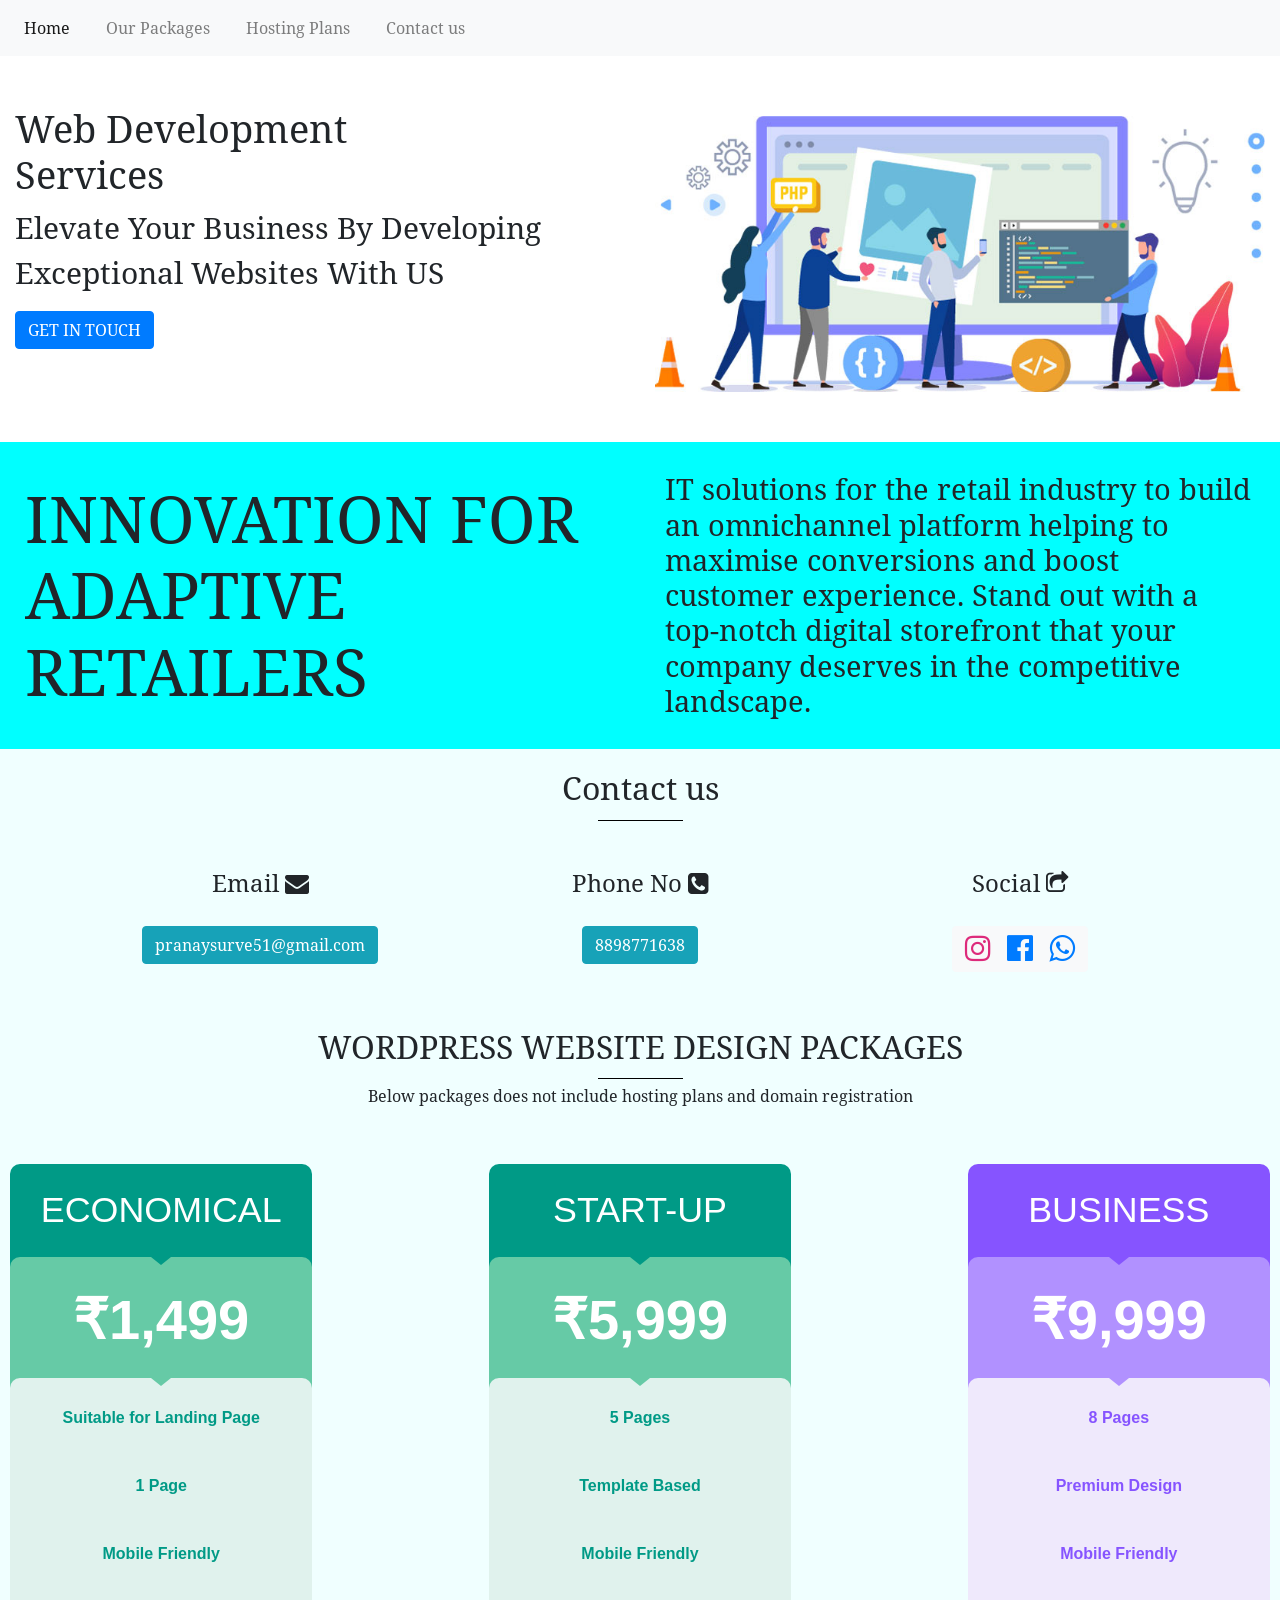
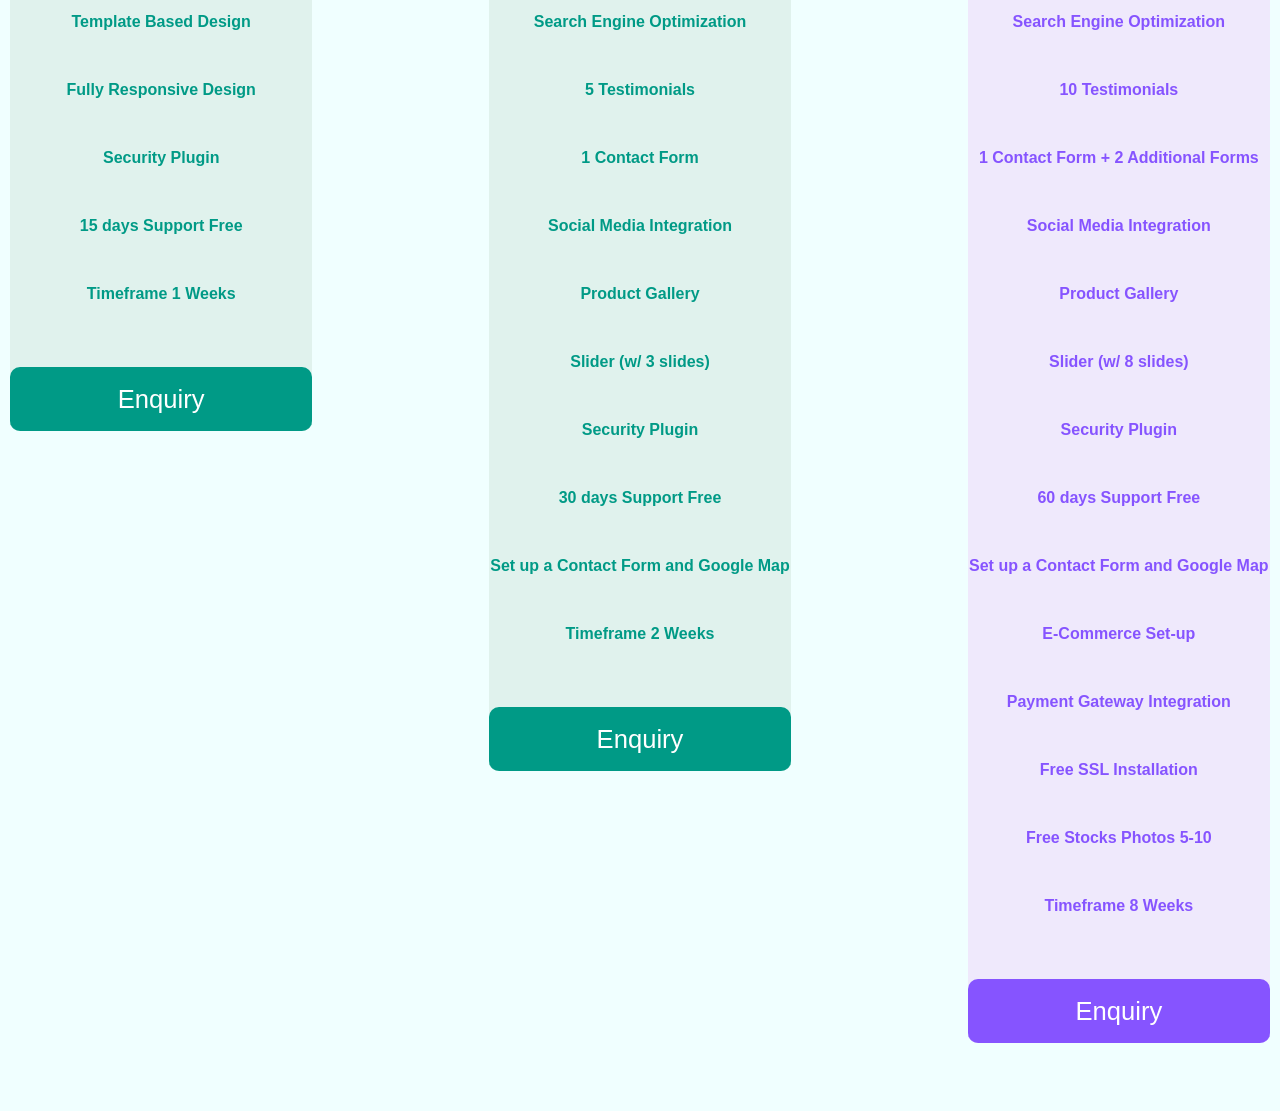
==== index.html @ ffe04b2e "price changes" ====
<html lang="en">

<head>
  <meta charset="UTF-8">
  <meta http-equiv="X-UA-Compatible" content="IE=edge">
  <meta name="viewport" content="width=device-width, initial-scale=1.0">
  <title>Web Development</title>
  <link rel="shortcut icon" href="assets/images/favicon/webfavicon.png" type="image/x-icon">
  <!-- <meta charset="utf-8">
  <meta name="viewport" content="width=device-width, initial-scale=1"> -->
  <!-- bootstrap 4 cdn links  -->
  <link rel="stylesheet" href="https://maxcdn.bootstrapcdn.com/bootstrap/4.0.0/css/bootstrap.min.css">
  <script src="https://code.jquery.com/jquery-3.6.0.min.js"></script>
  <script src="https://cdnjs.cloudflare.com/ajax/libs/popper.js/1.12.9/umd/popper.min.js"></script>
  <script src="https://maxcdn.bootstrapcdn.com/bootstrap/4.0.0/js/bootstrap.min.js"></script>

  <!-- fontassowome 4  -->
  <link rel="stylesheet" href="https://cdnjs.cloudflare.com/ajax/libs/font-awesome/4.7.0/css/font-awesome.min.css">

  <!-- included external css file -->
  <link rel="stylesheet" href="assets/style.css">
  <script src="assets/navmenu.js"></script>
</head>

<body>
  <nav class="navbar navbar-expand-sm   navbar-light bg-light">
    <button class="navbar-toggler" type="button" data-toggle="collapse" data-target="#navbarTogglerDemo03"
      aria-controls="navbarTogglerDemo03" aria-expanded="false" aria-label="Toggle navigation">
      <span class="navbar-toggler-icon"></span>
    </button>

    <div class="collapse navbar-collapse" id="navbarTogglerDemo03">
      <ul class="navbar-nav mr-auto mt-2 mt-lg-0">
        <li class="nav-item active">
          <a class="nav-link" href="#">Home <span class="sr-only">(current)</span></a>
        </li>
        <li class="nav-item dropdown dmenu ">
          <a class="nav-link dropdown-togglse" href="#package" id="navbardrop" datas-toggle="dropdownsss">
            Our Packages
          </a>
          <!-- <div class="dropdown-menu sm-menu">
            <a class="dropdown-item" href="#">service2</a>
            <a class="dropdown-item" href="#">service 2</a>
            <a class="dropdown-item" href="#">service 3</a>
          </div> -->
        </li>
        <!-- <li class="nav-item">
            <a class="nav-link" href="#">About us</a>
          </li> -->
        <li class="nav-item">
          <a class="nav-link" href="#cont">Hosting Plans</a>
        </li>
        <li class="nav-item">
          <a class="nav-link" href="#cont">Contact us</a>
        </li>
        <!-- <li class="nav-item dropdown dmenu">
            <a class="nav-link dropdown-toggle" href="#" id="navbardrop" data-toggle="dropdown">
              Dropdown link
            </a>
            <div class="dropdown-menu sm-menu">
              <a class="dropdown-item" href="#">Link 1</a>
              <a class="dropdown-item" href="#">Link 2</a>
              <a class="dropdown-item" href="#">Link 3</a>
              <a class="dropdown-item" href="#">Link 4</a>
              <a class="dropdown-item" href="#">Link 5</a>
              <a class="dropdown-item" href="#">Link 6</a>
            </div>
          </li> -->
      </ul>
      <!-- <div class="social-part">
        <i class="fa fa-facebook" aria-hidden="true"></i>
        <i class="fa fa-twitter" aria-hidden="true"></i>
        <i class="fa fa-instagram" aria-hidden="true"></i>
      </div> -->
    </div>
  </nav>
  <!-- navbar / menu ends -->
  <section class="home-banner">
    <div class="container-fluid ptb50">
      <div class="row">
        <div class="col-md-6">
          <div class="row">
            <div class="col-md-8">
              <h1 class="banner-title w3-animate-top">Web Development Services</h1>
            </div>
            <div class="col-md-12">
              <p class="banner-subtitle">Elevate Your Business By Developing Exceptional Websites With US</p>
              <a href="#cont" class="btn btn-primary">GET IN TOUCH</a>
            </div>
          </div>
        </div>
        <div class="col-md-6">
          <div class="pt10">
            <img src="assets/images/php_banner.jpg" class="img-fluid" alt="">
          </div>
        </div>
      </div>
    </div>
  </section>
  <section class="innovation ptb20">
    <div class="container-fluid">
      <div class="row">
        <div class="col-md-6" style="display: flex;align-items: center;">
          <div>
            <h2 class="innovation-text">INNOVATION FOR ADAPTIVE RETAILERS</h2>
          </div>
        </div>
        <div class="col-md-6" style="display: flex;align-items: center;">
          <div>
            <h5 class="innovation-para">IT solutions for the retail industry to build an omnichannel platform helping to
              maximise conversions and boost customer experience. Stand out with a top-notch digital storefront that
              your company deserves in the competitive landscape.</h5>
          </div>
        </div>
      </div>
    </div>
  </section>
  <section class="ptb50" id="contactusform" style="display: none;">
    <div class="container">
      <div class="row">
        <div class="col-md-12">
          <h2>Contact Us</h2>
          <div class="">
            <form method="post" role="form" id="contactus" action="">
              <div class="row">
                <div class="col-md-6">
                  <div class="form-group">
                    <label for="fnamelbl">First Name</label>
                    <input type="text" name="firstname" class="form-control" id="fnamelbl"
                      placeholder="Your First Name">
                  </div>
                </div>
                <div class="col-md-6">
                  <div class="form-group">
                    <label for="lnamelbl">Last Name</label>
                    <input type="text" name="lastname" class="form-control" id="lnamelbl" placeholder="Your Last Name">
                  </div>
                </div>
              </div>
              <div class="row">
                <div class="col-md-6">
                  <div class="form-group">
                    <label for="emaillbl">Email</label>
                    <input type="email" name="email" class="form-control" id="emaillbl" placeholder="Your Email">
                  </div>
                </div>
                <div class="col-md-6">
                  <div class="form-group">
                    <label for="contactlbl">Contact Number</label>
                    <input type="number" name="contno" class="form-control" id="contactlbl"
                      placeholder="Conatct Number">
                  </div>
                </div>
              </div>
              <div class="row">
                <div class="col-md-12">
                  <div class="text-center">
                    <input type="submit" class="btn btn-primary m-auto" value="Submit">
                  </div>
                </div>
              </div>
            </form>
          </div>
        </div>
      </div>
    </div>
  </section>
  <section class="ptb20" id="cont" style="background: azure;">
    <div class="container">
      <div class="row">
        <div class="col-md-12">
          <div class="text-center">
            <h2 class="contact-title">Contact us</h2>
          </div>
          <div class="row pt10" style="padding-top: 40px;">
            <div class="col-md-4 col-sm-6  col-xs-6 text-center">
              <h4>Email <i class="fa fa-envelope" aria-hidden="true"></i></h4>
              <p class="ptb20"><a href="mailto:pranaysurve51@gmail.com"
                  class="btn btn-info text-decoration-none">pranaysurve51@gmail.com</a></p>
            </div>
            <div class="col-md-4 col-sm-6  col-xs-6 text-center">
              <h4>Phone No <i class="fa fa-phone-square" aria-hidden="true"></i></h4>
              <p class="ptb20">
                <a href="tel:8898771638" class="btn btn-info text-decoration-none">8898771638</a>
              </p>
            </div>
            <div class="col-md-4 col-sm-6  col-xs-6 text-center">
              <h4>Social <i class="fa fa-share-square-o" aria-hidden="true"></i></h4>
              <p class="ptb20 social-column">
                <span class="btn btn-light"><a href="https://www.instagram.com/pranay_surve_official"><i
                      class="fa fa-instagram" aria-hidden="true"
                      style="color: #DD2A7B;"></i></a>&nbsp;&nbsp;&nbsp;&nbsp;<a href="https://www.facebook.com/"><i
                      class="fa fa-facebook-official" aria-hidden="true"></i></a>&nbsp;&nbsp;&nbsp;&nbsp;<a
                    href='https://api.whatsapp.com/send?phone=+918898771638'><i class="fa fa-whatsapp"
                      aria-hidden="true"></i></a></span>
              </p>
            </div>
          </div>
        </div>
      </div>
    </div>
  </section>
  <div class="container">
    <div class="row">
      <div class="col-lg-12 text-center" style="padding-bottom: 40px;">
        <h2 class="contact-title">WORDPRESS WEBSITE DESIGN PACKAGES</h2>
        <div class="col-lg-12 text-center">
          <h6>Below packages does not include hosting plans and domain registration</h6>
        </div>
      </div>
      
    </div>
  </div>
  <section id="package" class="package-servics">
      <div class="average">
      <div class="price-package">
        <div class="package-name">
          <h2>Economical</h2>
        </div>
        <div class="package-price">
          <div class="package-arrow"></div>
          <div class="price">
            <!-- <sup>R</sup> -->
            <span>₹1,499</span>
          </div>
          <!-- <div class="term">
              <sup>.99</sup>
              <span>/once off</span>
            </div> -->
          <div class="package-features">
            <div class="package-arrow"></div>
            <ul>
              <li>Suitable for Landing Page</li>
              <li>1 Page</li>
              <li>Mobile Friendly</li>
              <li>Template Based Design</li>
              <li>Fully Responsive Design</li>
              <li>Security Plugin</li>
              <li>15 days Support Free</li>
              <li>Timeframe 1 Weeks</li>
            </ul>
            <a href="#cont"><button class="sign-up">
              <h3>Enquiry</h3>
            </button></a>
          </div>
          <!--package-features-->
        </div>
        <!--package-price-->
      </div>
      <!--price-package-->
    </div>
    <!--Economical-->

    <div class="average">
      <div class="price-package">
        <div class="package-name">
          <h2>Start-Up</h2>
        </div>
        <div class="package-price">
          <div class="package-arrow"></div>
          <div class="price">
            <!-- <sup>R</sup> -->
            <span>₹5,999</span>
          </div>
          <!-- <div class="term">
              <sup>.99</sup>
              <span>/per month *3</span>
            </div> -->
          <div class="package-features">
            <div class="package-arrow"></div>
            <ul>
              <li>5 Pages</li>
              <li>Template Based</li>
              <li>Mobile Friendly</li>
              <li>Search Engine Optimization</li>
              <!-- <li>Basic Google Adword</li> -->
              <li>5 Testimonials</li>
              <li>1 Contact Form</li>
              <!-- <li>3 Months Free Support</li> -->
              <li>Social Media Integration</li>
              <li>Product Gallery</li>
              <li>Slider (w/ 3 slides)</li>
              <li>Security Plugin</li>
              <li>30 days Support Free</li>
              <li>Set up a Contact Form and Google Map</li>
              <!-- <li>Google Analytics</li> -->
              <li>Timeframe 2 Weeks</li>
            </ul>
            <a href="#cont"><button class="sign-up">
              <h3>Enquiry</h3>
            </button></a>
          </div>
          <!--package-features-->
        </div>
        <!--package-price-->
      </div>
      <!--price-package-->
    </div>
    <!--average-->

    <div class="special">
      <div class="price-package">
        <div class="package-name">
          <h2>Business</h2>
        </div>
        <div class="package-price">
          <div class="package-arrow"></div>
          <div class="price">
            <!-- <sup>R</sup> -->
            <span>₹9,999</span>
          </div>
          <!-- <div class="term">
              <sup>.99</sup>
              <span>/per month *3</span>
            </div> -->
          <div class="package-features">
            <div class="package-arrow"></div>
            <ul>
              <li>8 Pages</li>
              <li>Premium Design</li>
              <li>Mobile Friendly</li>
              <li>Search Engine Optimization</li>
              <li>10 Testimonials</li>
              <li>1 Contact Form + 2 Additional Forms</li>
              <li>Social Media Integration</li>
              <li>Product Gallery</li>
              <li>Slider (w/ 8 slides)</li>
              <li>Security Plugin</li>
              <li>60 days Support Free</li>
              <li>Set up a Contact Form and Google Map</li>
              <li>E-Commerce Set-up</li>
              <li>Payment Gateway Integration</li>
              <li>Free SSL Installation</li>
              <li>Free Stocks Photos 5-10</li>
              <li>Timeframe 8 Weeks</li>
              <a href="#cont"><button class="sign-up">
                <h3>Enquiry</h3>
              </button></a>
          </div>
          <!--package-features-->
        </div>
        <!--package-price-->
      </div>
      <!--price-package-->
    </div>
    <!--special-->

    <div class="superduper" style="display: none;">
      <div class="price-package">
        <div class="package-name">
          <h2>super duper</h2>
        </div>
        <div class="package-price">
          <div class="package-arrow"></div>
          <div class="price">
            <!-- <sup>$</sup> -->
            <span>₹99</span>
          </div>
          <!-- <div class="term">
              <sup>.99</sup>
              <span>/month</span>
            </div> -->
          <div class="package-features">
            <div class="package-arrow"></div>
            <ul>
              <li><em>Super Duper Feature</em></li>
              <li>Special Feature 1</li>
              <li>Special Feature 2</li>
              <li>Average Feature 1</li>
              <li>Average Feature 2</li>
              <li>Average Feature 3</li>
            </ul>
            <button class="sign-up">
              <h3>Enquiry</h3>
            </button>
          </div>
          <!--package-features-->
        </div>
        <!--package-price-->
      </div>
      <!--price-package-->
    </div>
    <!--superduper-->

    <div class="all-plans" >
      <div class="price-package" style="display: none;">
        <div class="package-name">
          <h2>included in all plans</h2>
        </div>
        <div class="package-features">
          <div class="package-arrow"></div>
          <div class="all-plans-features">
            <ul>
              <li>We accept payments in full or we allow our clients to make three payment installation. The first payment is due before the project begins, the second payemnt at 50% completion, and the final paymnt at 100% completion.</li>
              <li>First Installment 20% Advance Payment as per the package amount (No Refund)</li>
              <li>Second Installment 50% Payment as per the package amount (No Refund)</li>
              <li>Third Installment 30% Advance Payment as per the package amount (No Refund)</li>
              <li>Installment Dates will send you through mail once we take/finalize the requirements</li>
            </ul>
          </div>
        </div>
      </div>
      <!--package-features-->
    </div>
    <!--price-package-->
    </div>
    <!--all-plans-->
  </section>
---- assets/style.css ----
html{
    scroll-behavior: smooth;
}
.pt10{
    padding-top: 10px;
}
.pb10{
    padding-bottom: 10px;
}
.ptb10{
    padding-top: 10px;
    padding-bottom: 10px;
}
.ptb20{
    padding-top: 20px;
    padding-bottom: 20px;
}
.ptb50{
    padding-top: 50px;
    padding-bottom: 50px;
}
/* custome padding margin ends */
@font-face {
    font-family: NotoSerif-Regular;
    src: url(fonts/Noto_Serif/NotoSerif-Regular.ttf);
}
@font-face {
    font-family: STIXTwoMath-Regular;
    src: url(fonts/STIX_Two_Math/STIXTwoMath-Regular.ttf);
}
body{
    font-family: NotoSerif-Regular;
    background: azure;
}
/* custom fonts ends */
.social-part .fa{
    padding-right:20px;
}
ul li a{
    margin-right: 20px;
}
/* banner css */
.home-banner{
    background-color: white;
}
.home-banner .banner-title{
    font-size: 38px;
}
.home-banner .banner-subtitle{
    font-size: 30px;
}
/* innovation css */
.innovation{
    background-color:aqua;
}
.innovation .innovation-text{
    font-size: 5vw;
    /* line-height: inherit; */
    margin: 0;
    padding: 10px;
}
.innovation .innovation-para{
    /* font-family: STIXTwoMath-Regular; */
    font-size: 2.3vw;
    font-weight: 400;
    text-transform: none;
    margin: 0;
    padding: 10px;
}
/* Contact us */
.contact-title::after{
    content: "";
    border-bottom: 1px solid black;
    width: 85px;
    display: block;
    margin: auto;
    padding: 6px 0px;
}
.social-column i{
    font-size: 30px;
}
.social-column i:hover{
    font-size: 35px;
    color: brown;
    -webkit-transition: all 0.5s 0s ease;
    -moz-transition: all 0.5s 0s ease;
    -o-transition: all 0.5s 0s ease;
    transition: all 0.5s 0s ease;
    /* transform: translateY(-6px); */
}
/* pacakage css */
@import "lesshat";
html,
body {
  /* font-family: "Century Gothic", CenturyGothic, Geneva, AppleGothic, sans-serif;
  font-size: 10px;
  font-weight: bold;
  max-width: 100%;
  margin: auto;
  padding: 10px; */
}
.package-servics h2 {
  font-size: 1.6em;
  display: inline;
  text-transform: uppercase;
}
.package-servics h3 {
  font-size: 1.6em;
  display: inline;
  text-transform: capitalize;
}
.package-servics em {
  font-style: normal;
  text-decoration: underline;
  font-size: 1.7rem;
}
section.package-servics  {
  text-align: justify !important;
  text-justify: distribute-all-lines;
  font-size: 0 !important;
  font-family: "Century Gothic", CenturyGothic, Geneva, AppleGothic, sans-serif;
  font-size: 10px;
  font-weight: bold;
  max-width: 100%;
  margin: auto;
  padding: 10px;
}
section.package-servics  > * {
  text-align: left;
  font-size: medium;
}
section.package-servics :after {
  content: '';
  display: inline-block;
  width: 100%;
}
section.package-servics  > div {
  vertical-align: top;
  display: inline-block;
  width: 100%;
  width: 24%;
  margin-bottom: 1.9%;
}
@media only screen and (max-width: 529px) {
  section.package-servics  > div {
    width: 100%;
    margin-bottom: 1.9%;
  }
}
section.package-servics  > div.all-plans {
  width: 100%;
  margin-bottom: 1.9%;
}
.price-package {
  padding-top: 25px;
  margin-bottom: 10px;
  text-align: center;
  -moz-border-radius-topleft: 10px;
  -moz-border-radius-topright: 10px;
  -webkit-border-top-left-radius: 10px;
  -webkit-border-top-right-radius: 10px;
  -moz-border-radius-bottomleft: 10px;
  -moz-border-radius-bottomright: 10px;
  -webkit-border-bottom-left-radius: 10px;
  -webkit-border-bottom-right-radius: 10px;
}
.price-package .package-name {
  font-size: 1.4rem;
}
@media only screen and (max-width: 529px) {
  .price-package {
    padding-top: 1rem;
  }
}
.price-package .package-price {
  -moz-border-radius-topleft: 10px;
  -moz-border-radius-topright: 10px;
  -webkit-border-top-left-radius: 10px;
  -webkit-border-top-right-radius: 10px;
  -moz-border-radius-bottomleft: 10px;
  -moz-border-radius-bottomright: 10px;
  -webkit-border-bottom-left-radius: 10px;
  -webkit-border-bottom-right-radius: 10px;
  margin-top: 25px;
}
@media only screen and (max-width: 529px) {
  .price-package .package-price {
    margin-top: 1rem;
  }
}
.price-package .package-price .price {
  position: relative;
  display: inline-block;
}
.price-package .package-price .price sup {
  font-size: 1.6rem;
  position: absolute;
  top: 6px;
  left: -12px;
}
.price-package .package-price .price span {
  font-size: 3.5rem;
}
.price-package .package-price .term {
  display: inline-block;
  vertical-align: top;
  text-align: left;
  padding-top: 6px;
}
.price-package .package-price .term sup {
  font-size: 1.7rem;
  display: block;
  padding: 0;
}
.price-package .package-price .term span {
  font-size: 1rem;
  display: block;
  margin-top: -3px;
}
.price-package .package-features {
  -moz-border-radius-topleft: 10px;
  -moz-border-radius-topright: 10px;
  -webkit-border-top-left-radius: 10px;
  -webkit-border-top-right-radius: 10px;
  -moz-border-radius-bottomleft: 10px;
  -moz-border-radius-bottomright: 10px;
  -webkit-border-bottom-left-radius: 10px;
  -webkit-border-bottom-right-radius: 10px;
  margin-top: 16.666666666667px;
}
.price-package .package-features ul {
  font-size: 1rem;
  margin: 0;
  padding: 0;
  list-style: none;
}
.price-package .package-features ul li {
  margin: 20px auto;
  padding: 0;
}
@media only screen and (max-width: 529px) {
  .price-package .package-features ul li {
    margin: 10px auto;
  }
}
.price-package .sign-up {
  -moz-border-radius-topleft: 10px;
  -moz-border-radius-topright: 10px;
  -webkit-border-top-left-radius: 10px;
  -webkit-border-top-right-radius: 10px;
  -moz-border-radius-bottomleft: 10px;
  -moz-border-radius-bottomright: 10px;
  -webkit-border-bottom-left-radius: 10px;
  -webkit-border-bottom-right-radius: 10px;
  padding: 16.666666666667px 0;
  margin-top: 16.666666666667px;
  width: 100%;
  outline: none;
  border: none;
  cursor: pointer;
}
.price-package .package-arrow {
  width: 0;
  height: 0;
  margin: 0 auto 12.5px;
  border-left: 10px solid transparent;
  border-right: 10px solid transparent;
  border-top: 8px solid;
}
.all-plans .all-plans-features {
  display: table;
  width: 100%;
}
.all-plans .all-plans-features text {
  display: table-cell;
  font-size: 1.6rem;
  vertical-align: middle;
  width: 33%;
}
@media only screen and (max-width: 529px) {
  .all-plans .all-plans-features text {
    display: block;
    margin: 10px auto;
  }
}
.average .price-package {
  background-color: #009a86;
}
.average .price-package .package-name {
  color: white;
}
.average .price-package .package-price {
  background-color: #66CAA6;
  color: white;
}
.average .price-package .package-features {
  background-color: #e0f2ed;
  color: #009a86;
}
.average .price-package .sign-up {
  background-color: #009a86;
  color: white;
  transition: background-color 0.5s ease;
}
.average .price-package .sign-up:hover {
  background-color: #66CAA6;
}
.average .price-package .sign-up:active {
  background-color: #e0f2ed;
}
.average .price-package .package-price .package-arrow {
  border-top-color: #009a86;
}
.average .price-package .package-features .package-arrow {
  border-top-color: #66CAA6;
}
.average .price-package .sign-up .package-arrow {
  border-top-color: #e0f2ed;
}
.special .price-package {
  background-color: #8654ff;
}
.special .price-package .package-name {
  color: white;
}
.special .price-package .package-price {
  background-color: #b191ff;
  color: white;
}
.special .price-package .package-features {
  background-color: #efe9fc;
  color: #8654ff;
}
.special .price-package .sign-up {
  background-color: #8654ff;
  color: white;
  transition: background-color 0.5s ease;
}
.special .price-package .sign-up:hover {
  background-color: #b191ff;
}
.special .price-package .sign-up:active {
  background-color: #efe9fc;
}
.special .price-package .package-price .package-arrow {
  border-top-color: #8654ff;
}
.special .price-package .package-features .package-arrow {
  border-top-color: #b191ff;
}
.special .price-package .sign-up .package-arrow {
  border-top-color: #efe9fc;
}
.superduper .price-package {
  background-color: #00b9f2;
}
.superduper .price-package .package-name {
  color: white;
}
.superduper .price-package .package-price {
  background-color: #7dd4fe;
  color: white;
}
.superduper .price-package .package-features {
  background-color: #e0f2fa;
  color: #00b9f2;
}
.superduper .price-package .sign-up {
  background-color: #00b9f2;
  color: white;
  transition: background-color 0.5s ease;
}
.superduper .price-package .sign-up:hover {
  background-color: #7dd4fe;
}
.superduper .price-package .sign-up:active {
  background-color: #e0f2fa;
}
.superduper .price-package .package-price .package-arrow {
  border-top-color: #00b9f2;
}
.superduper .price-package .package-features .package-arrow {
  border-top-color: #7dd4fe;
}
.superduper .price-package .sign-up .package-arrow {
  border-top-color: #e0f2fa;
}
.all-plans .price-package {
  background-color: #646c7f;
}
.all-plans .price-package .package-name {
  color: white;
}
.all-plans .price-package .package-price {
  background-color: #8b94ab;
  color: white;
}
.all-plans .price-package .package-features {
  background-color: #e5ebf4;
  color: #646c7f;
}
.all-plans .price-package .sign-up {
  background-color: #646c7f;
  color: white;
  transition: background-color 0.5s ease;
}
.all-plans .price-package .sign-up:hover {
  background-color: #8b94ab;
}
.all-plans .price-package .sign-up:active {
  background-color: #e5ebf4;
}
.all-plans .price-package .package-price .package-arrow {
  border-top-color: #646c7f;
}
.all-plans .price-package .package-features .package-arrow {
  border-top-color: #8b94ab;
}
.all-plans .price-package .sign-up .package-arrow {
  border-top-color: #e5ebf4;
}
.all-plans .package-features .package-arrow {
  border-top-color: #646c7f !important;
}
.all-plans .package-features {
  padding-bottom: 20px;
}

/* media queries */
@media only screen and (max-width:768px){
    .innovation .innovation-para {
        /* font-family: STIXTwoMath-Regular; */
        font-size: 3vw;
        font-weight: 400;
        text-transform: none;
        margin: 0;
        padding: 10px;
    }
}
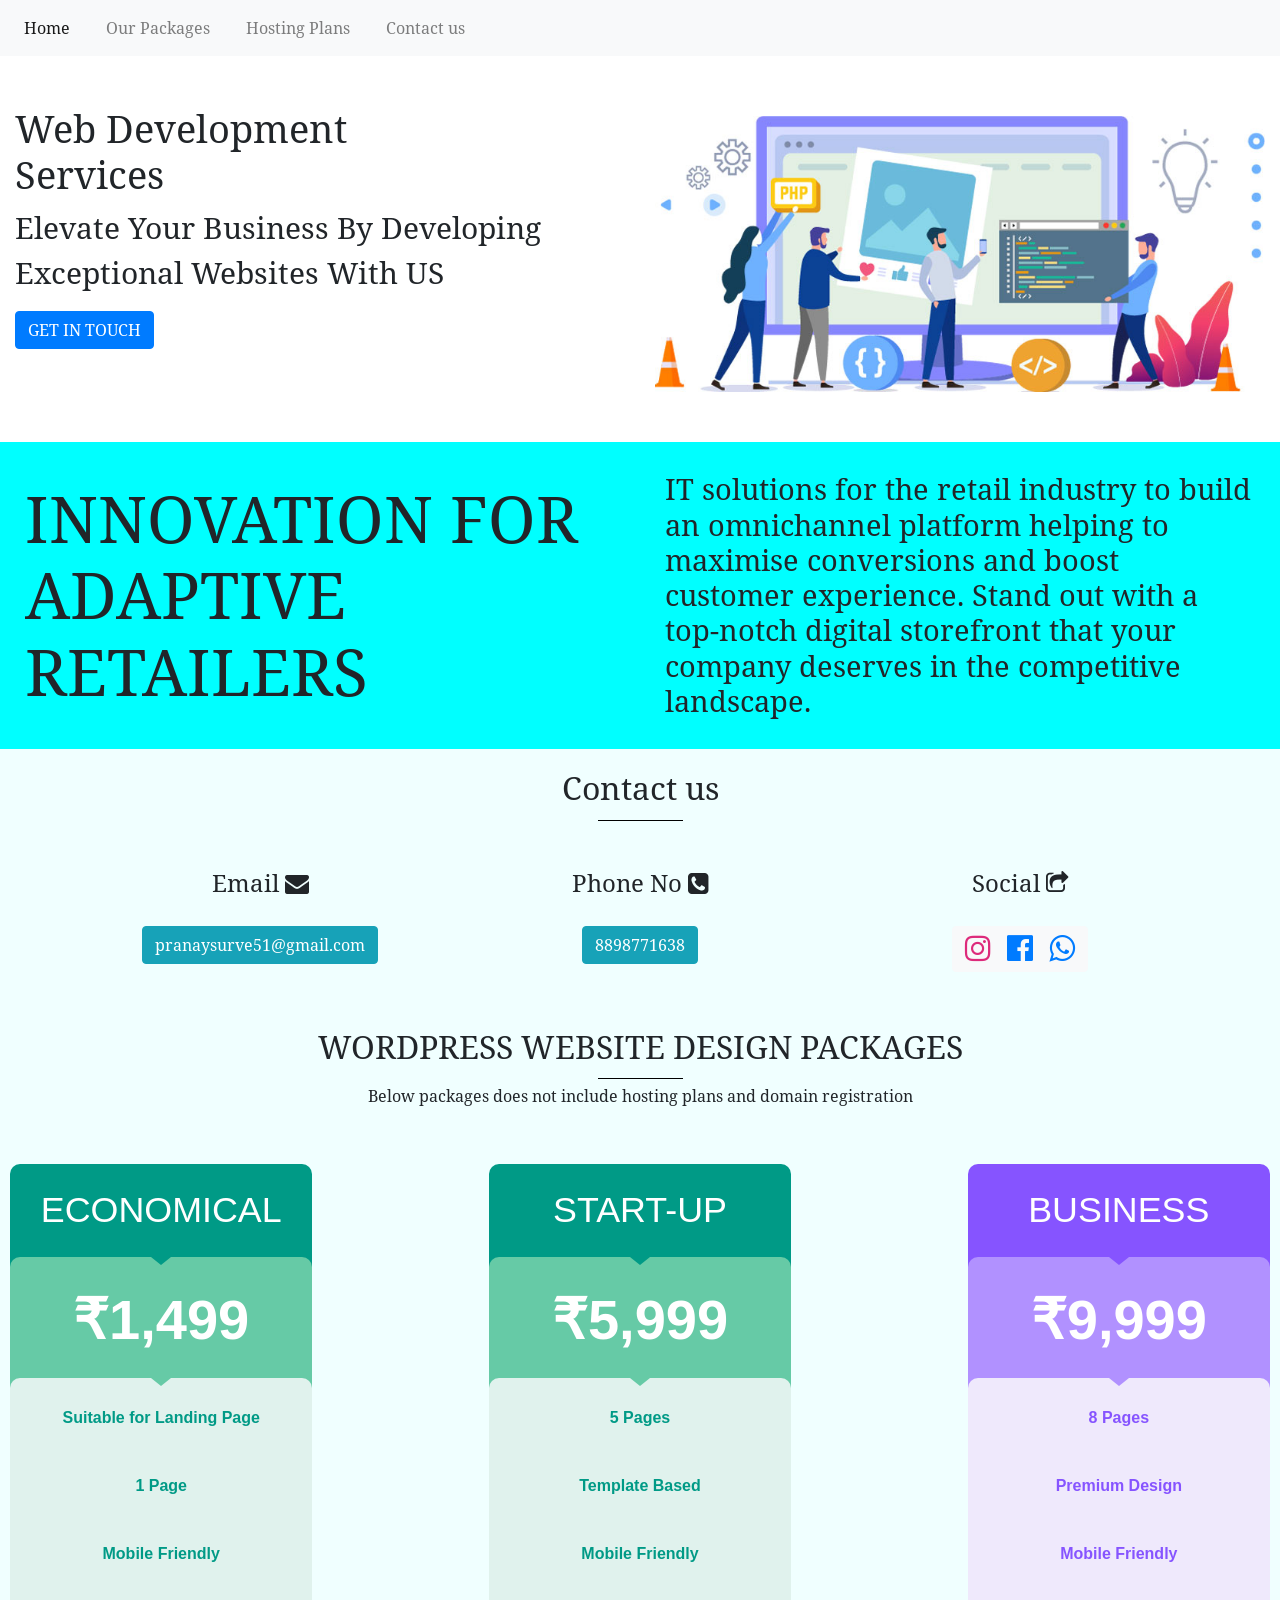
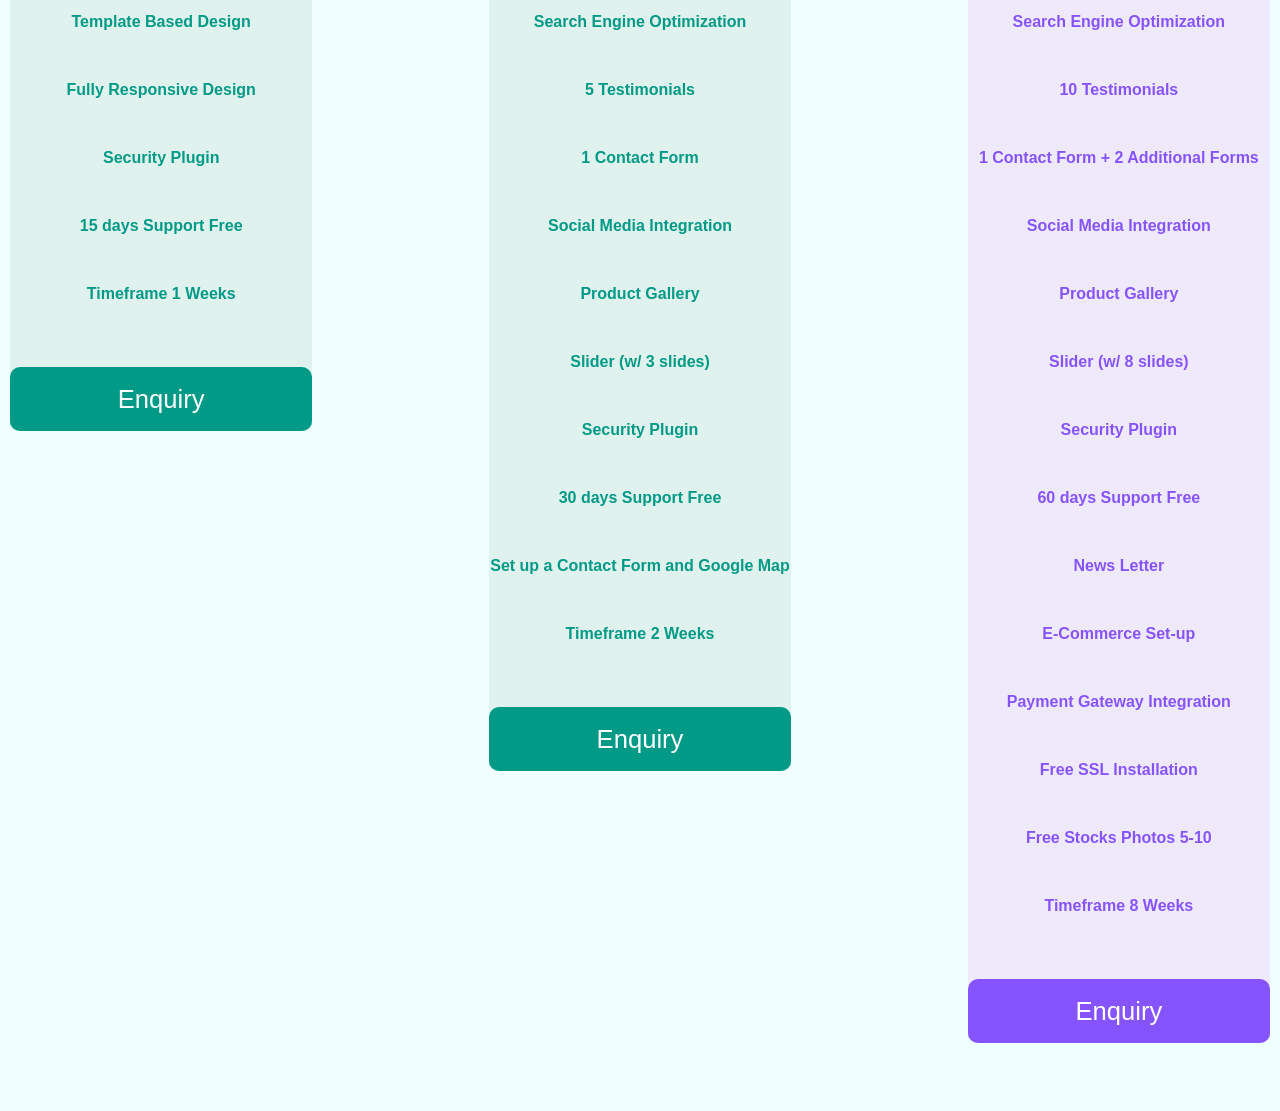
==== commit 8ee5d738: "price changes" ====
--- a/index.html
+++ b/index.html
@@ -327,7 +327,7 @@
               <li>Slider (w/ 8 slides)</li>
               <li>Security Plugin</li>
               <li>60 days Support Free</li>
-              <li>Set up a Contact Form and Google Map</li>
+              <li>News Letter</li>
               <li>E-Commerce Set-up</li>
               <li>Payment Gateway Integration</li>
               <li>Free SSL Installation</li>
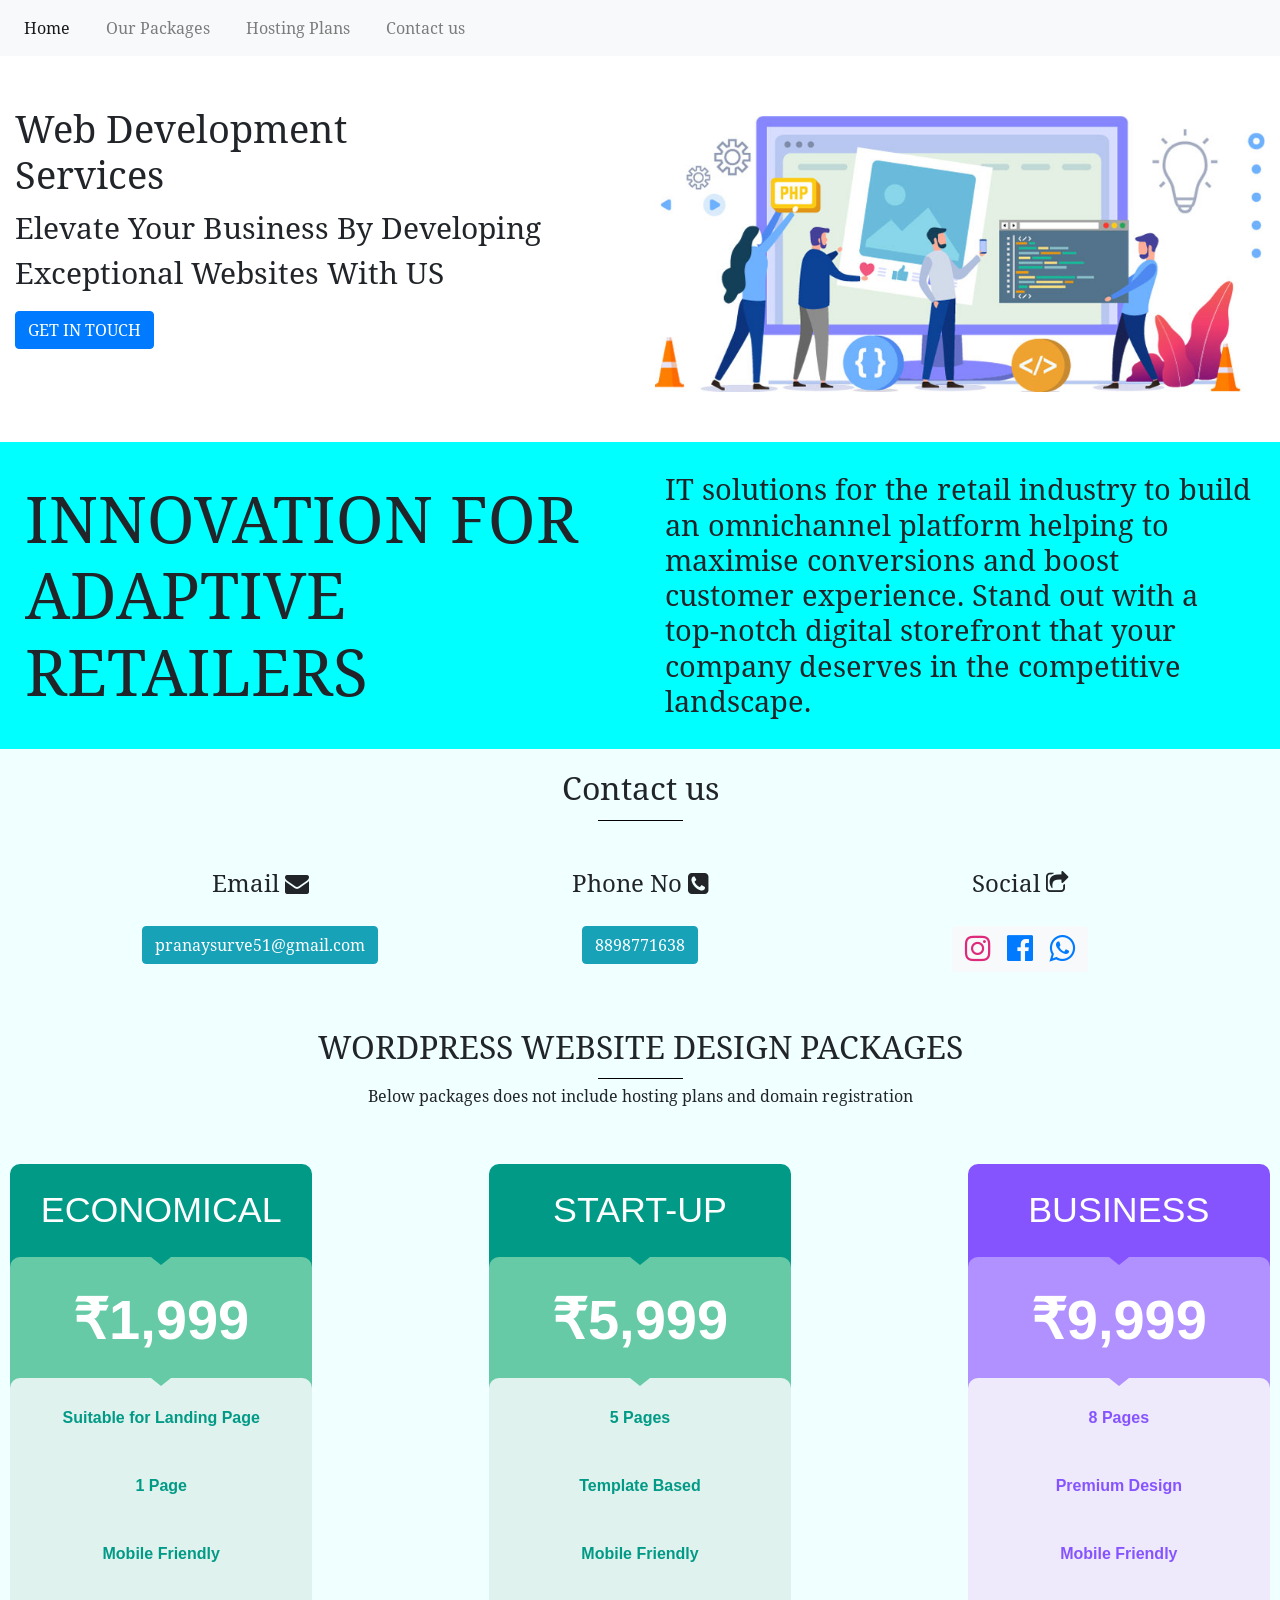
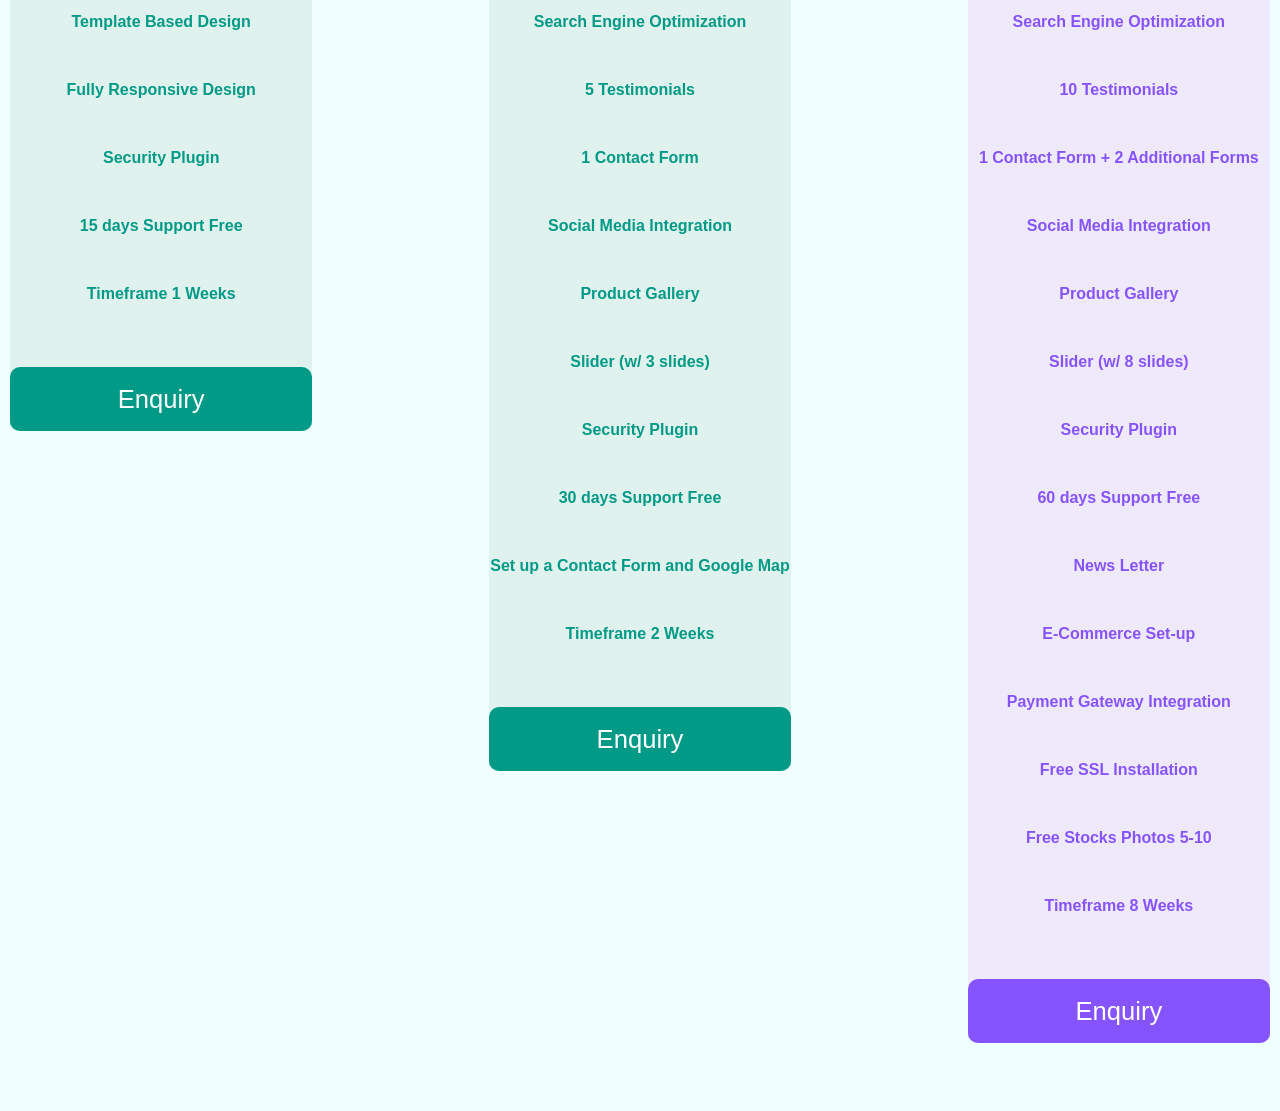
==== commit 4d825a96: "price changes" ====
--- a/index.html
+++ b/index.html
@@ -221,7 +221,7 @@
           <div class="package-arrow"></div>
           <div class="price">
             <!-- <sup>R</sup> -->
-            <span>₹1,499</span>
+            <span>₹1,999</span>
           </div>
           <!-- <div class="term">
               <sup>.99</sup>
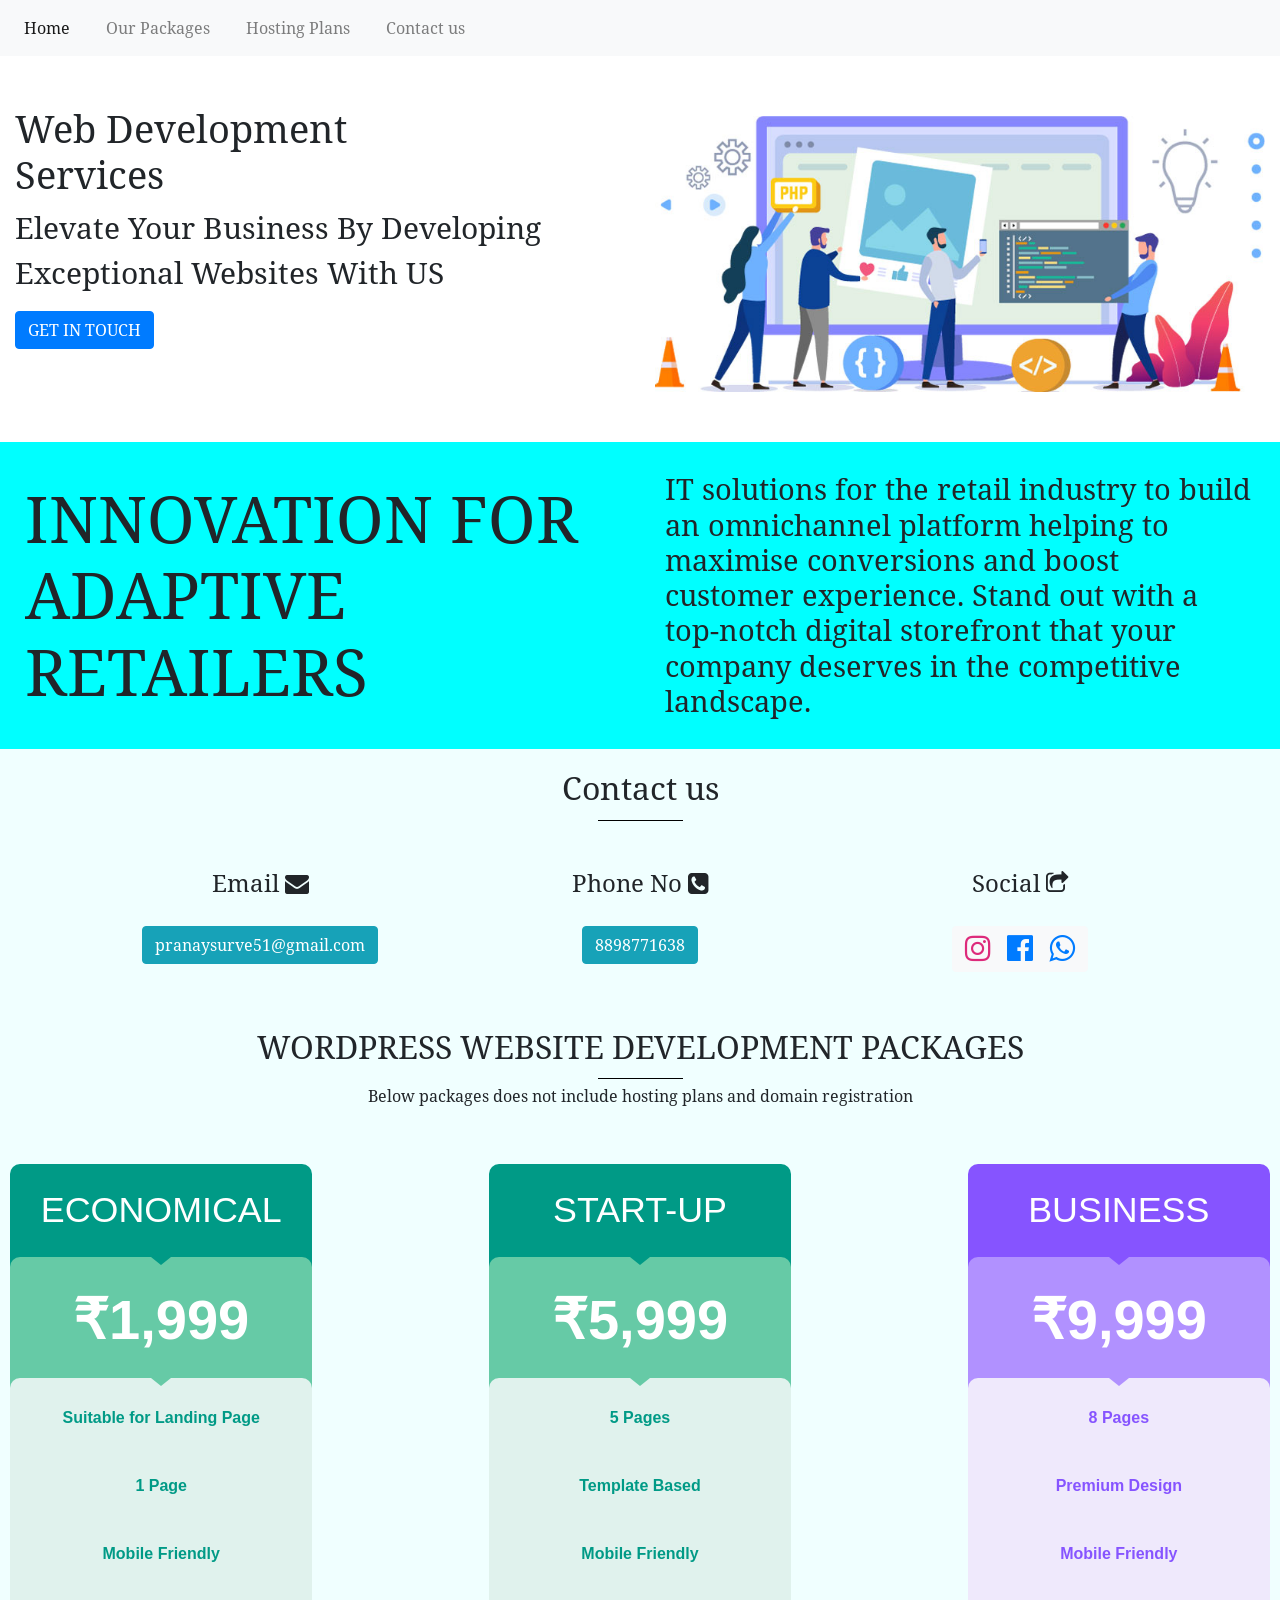
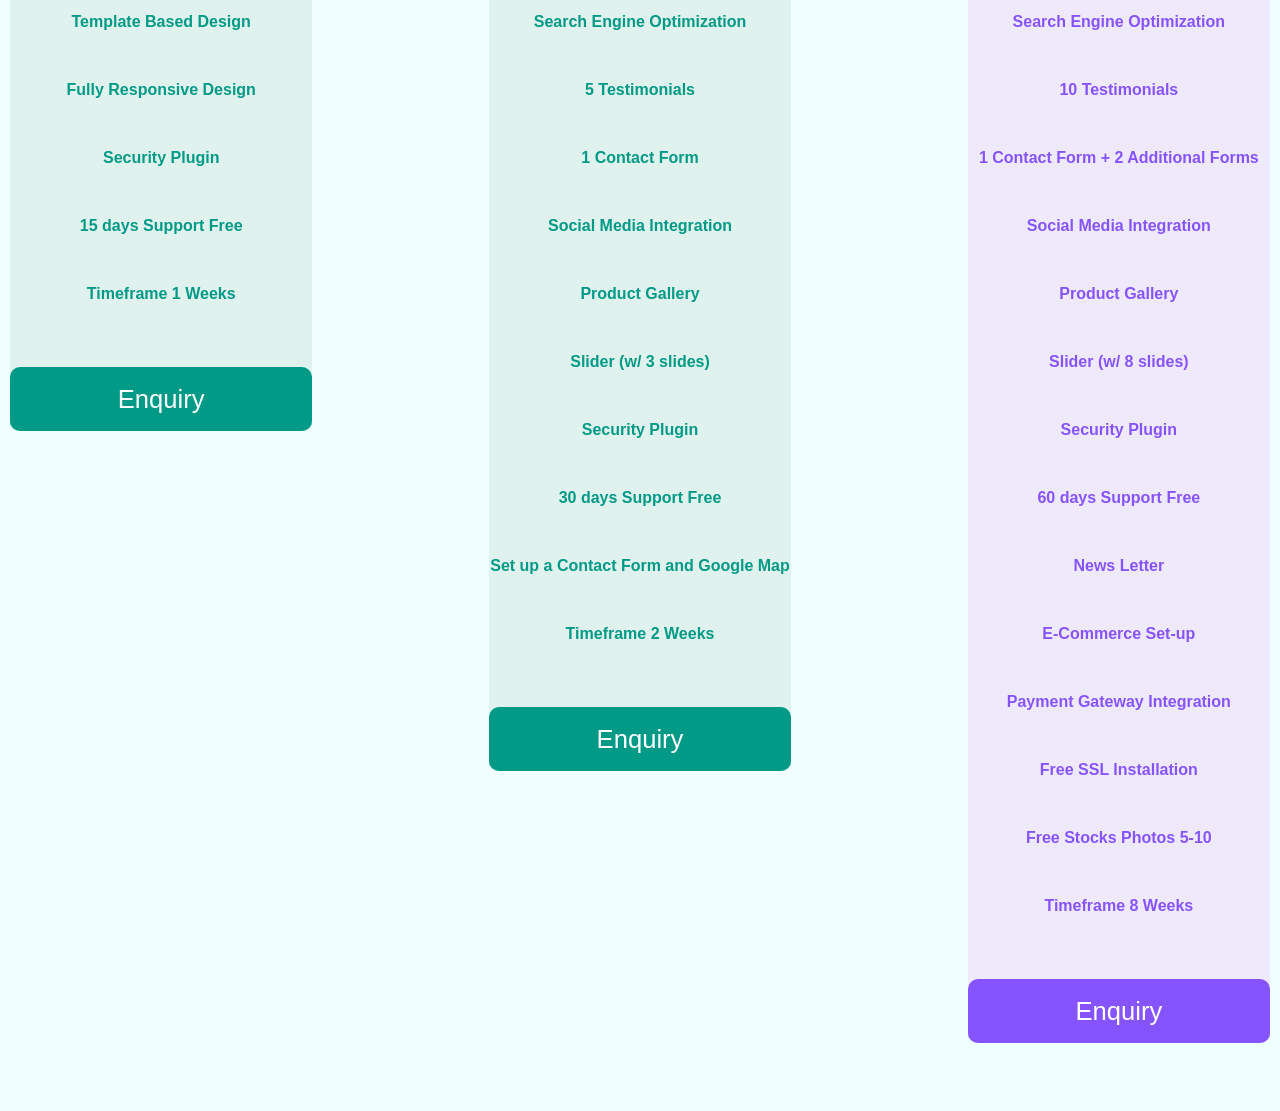
==== commit 2d4e089e: "price changes" ====
--- a/index.html
+++ b/index.html
@@ -203,7 +203,7 @@
   <div class="container">
     <div class="row">
       <div class="col-lg-12 text-center" style="padding-bottom: 40px;">
-        <h2 class="contact-title">WORDPRESS WEBSITE DESIGN PACKAGES</h2>
+        <h2 class="contact-title">WORDPRESS WEBSITE DEVELOPMENT PACKAGES</h2>
         <div class="col-lg-12 text-center">
           <h6>Below packages does not include hosting plans and domain registration</h6>
         </div>
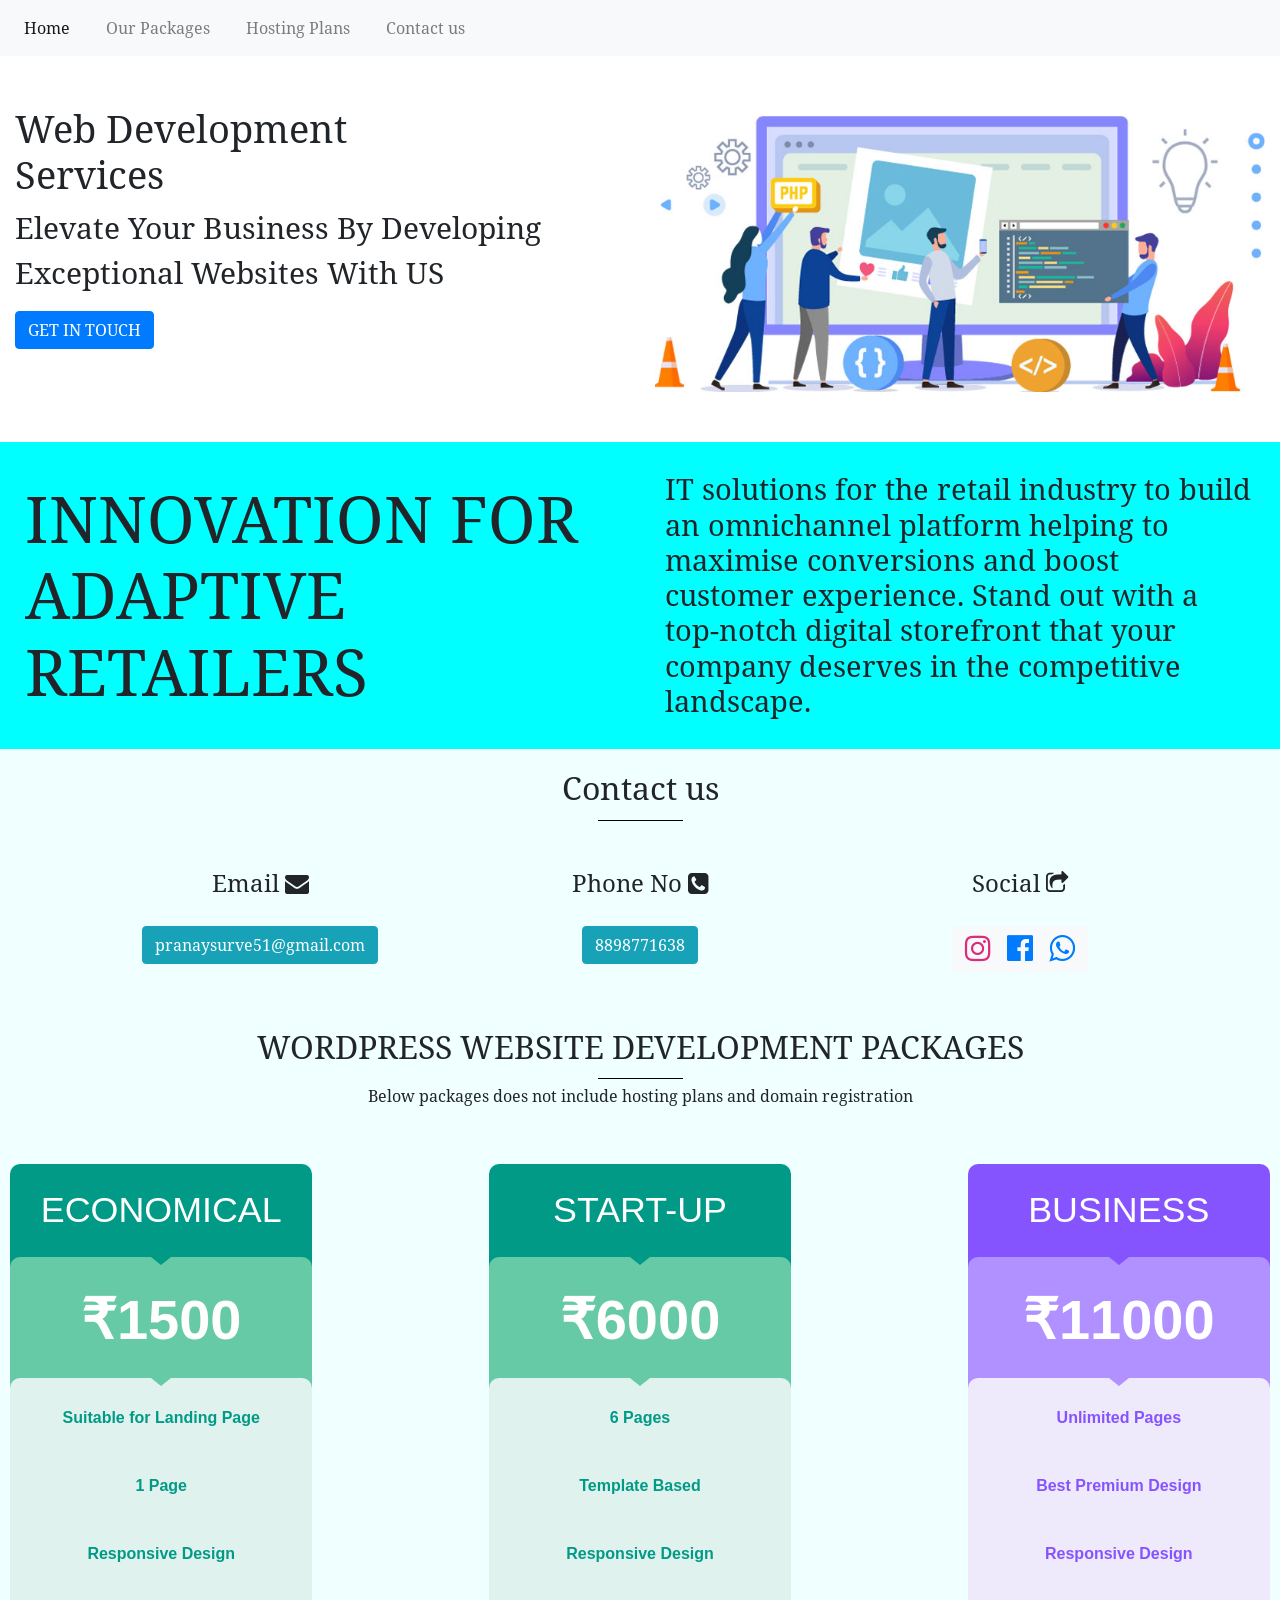
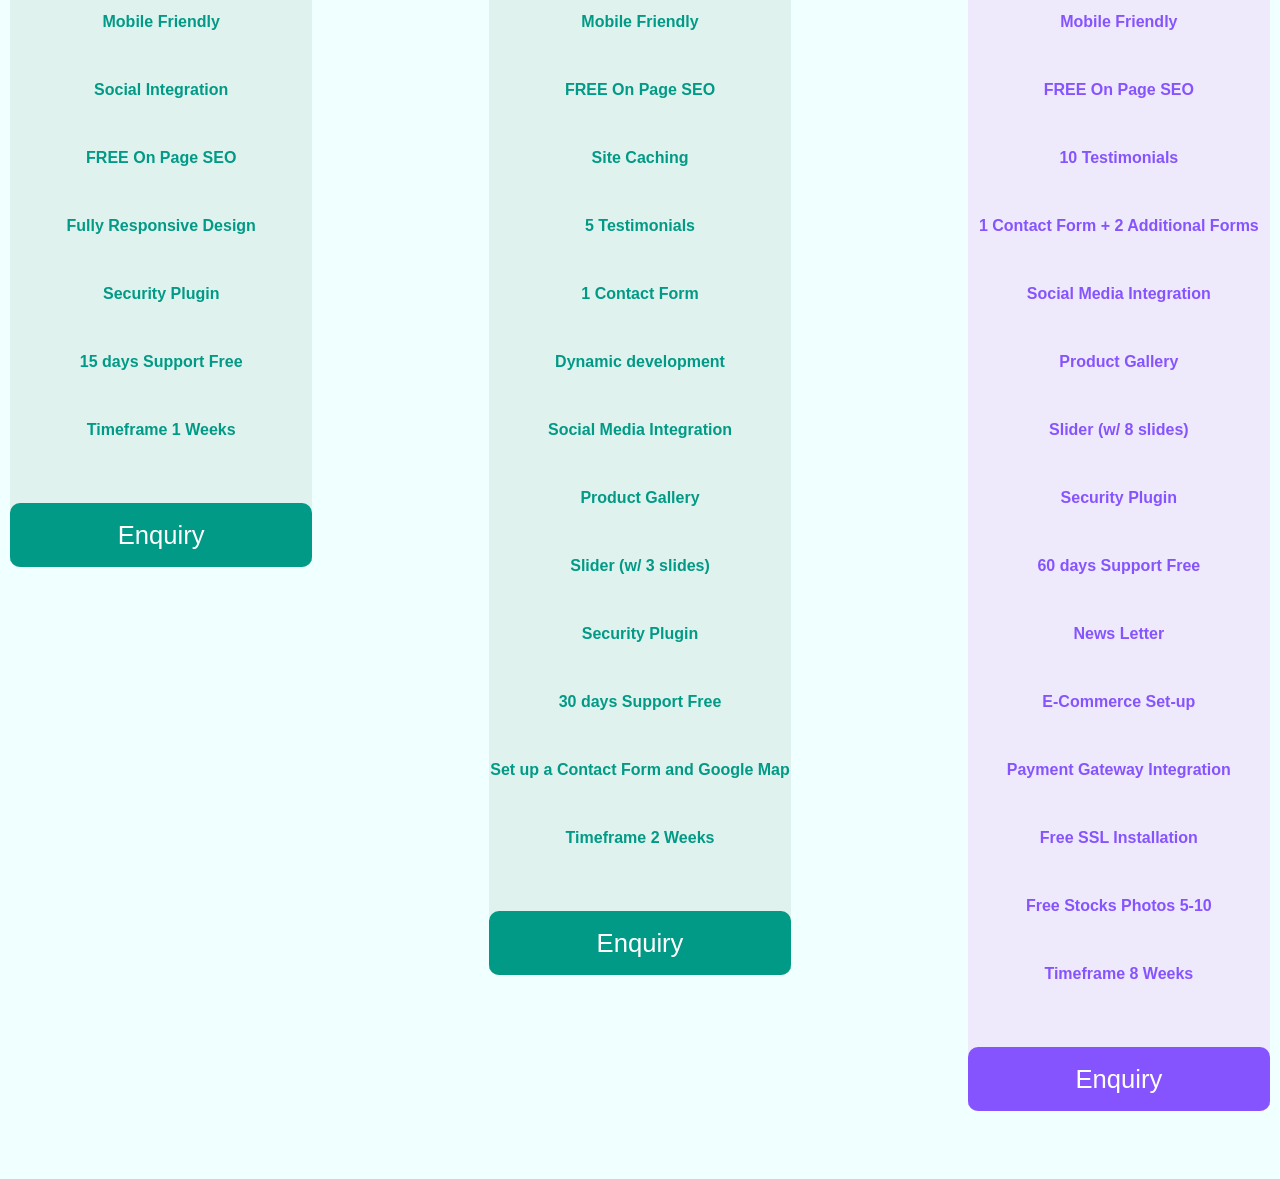
==== commit 0a46813a: "price changes" ====
--- a/index.html
+++ b/index.html
@@ -221,7 +221,7 @@
           <div class="package-arrow"></div>
           <div class="price">
             <!-- <sup>R</sup> -->
-            <span>₹1,999</span>
+            <span>₹1500</span>
           </div>
           <!-- <div class="term">
               <sup>.99</sup>
@@ -232,8 +232,10 @@
             <ul>
               <li>Suitable for Landing Page</li>
               <li>1 Page</li>
+              <li>Responsive Design</li>
               <li>Mobile Friendly</li>
-              <li>Template Based Design</li>
+              <li>Social Integration</li>
+              <li>FREE On Page SEO</li>
               <li>Fully Responsive Design</li>
               <li>Security Plugin</li>
               <li>15 days Support Free</li>
@@ -260,7 +262,7 @@
           <div class="package-arrow"></div>
           <div class="price">
             <!-- <sup>R</sup> -->
-            <span>₹5,999</span>
+            <span>₹6000</span>
           </div>
           <!-- <div class="term">
               <sup>.99</sup>
@@ -269,14 +271,15 @@
           <div class="package-features">
             <div class="package-arrow"></div>
             <ul>
-              <li>5 Pages</li>
+              <li>6 Pages</li>
               <li>Template Based</li>
+              <li>Responsive Design</li>
               <li>Mobile Friendly</li>
-              <li>Search Engine Optimization</li>
-              <!-- <li>Basic Google Adword</li> -->
+              <li>FREE On Page SEO</li>
+              <li>Site Caching</li>
               <li>5 Testimonials</li>
               <li>1 Contact Form</li>
-              <!-- <li>3 Months Free Support</li> -->
+              <li>Dynamic development</li>
               <li>Social Media Integration</li>
               <li>Product Gallery</li>
               <li>Slider (w/ 3 slides)</li>
@@ -307,7 +310,7 @@
           <div class="package-arrow"></div>
           <div class="price">
             <!-- <sup>R</sup> -->
-            <span>₹9,999</span>
+            <span>₹11000</span>
           </div>
           <!-- <div class="term">
               <sup>.99</sup>
@@ -316,10 +319,11 @@
           <div class="package-features">
             <div class="package-arrow"></div>
             <ul>
-              <li>8 Pages</li>
-              <li>Premium Design</li>
+              <li>Unlimited Pages</li>
+              <li>Best Premium Design</li>
+              <li>Responsive Design</li>
               <li>Mobile Friendly</li>
-              <li>Search Engine Optimization</li>
+              <li>FREE On Page SEO</li>
               <li>10 Testimonials</li>
               <li>1 Contact Form + 2 Additional Forms</li>
               <li>Social Media Integration</li>
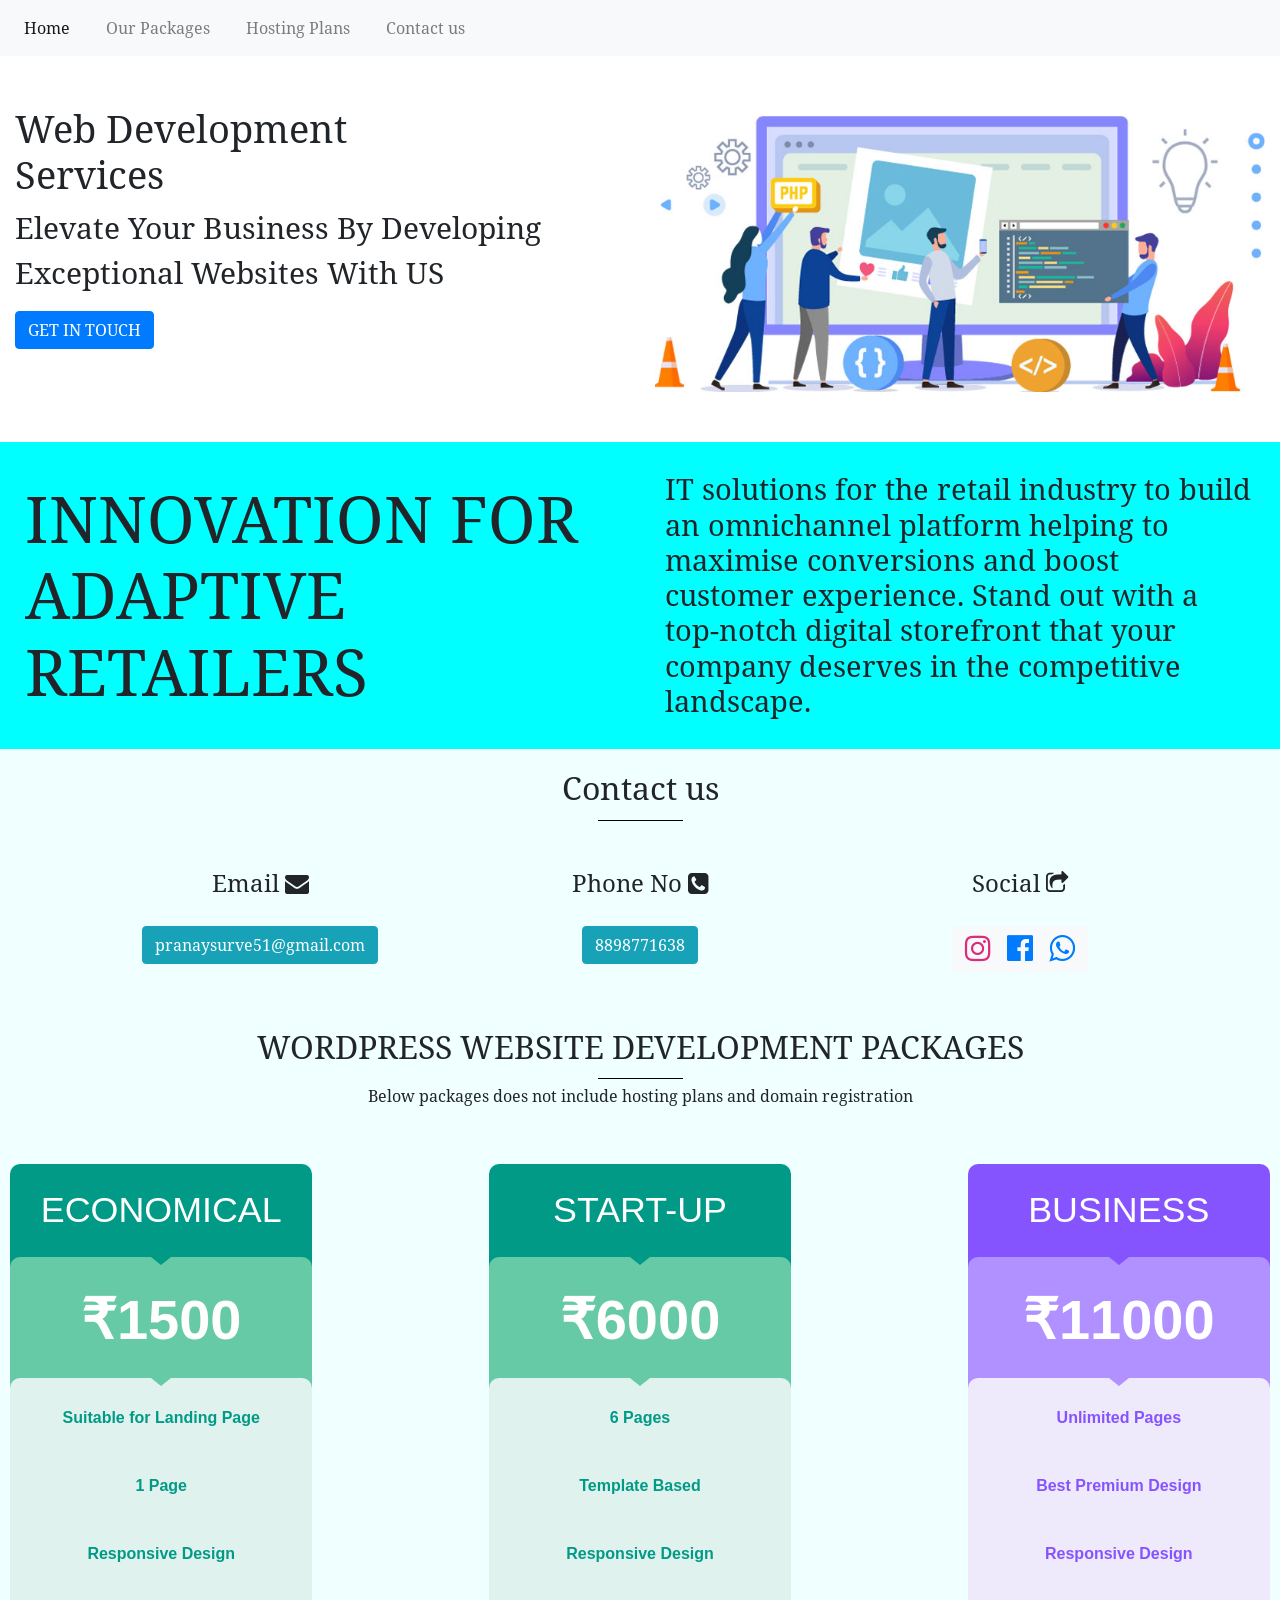
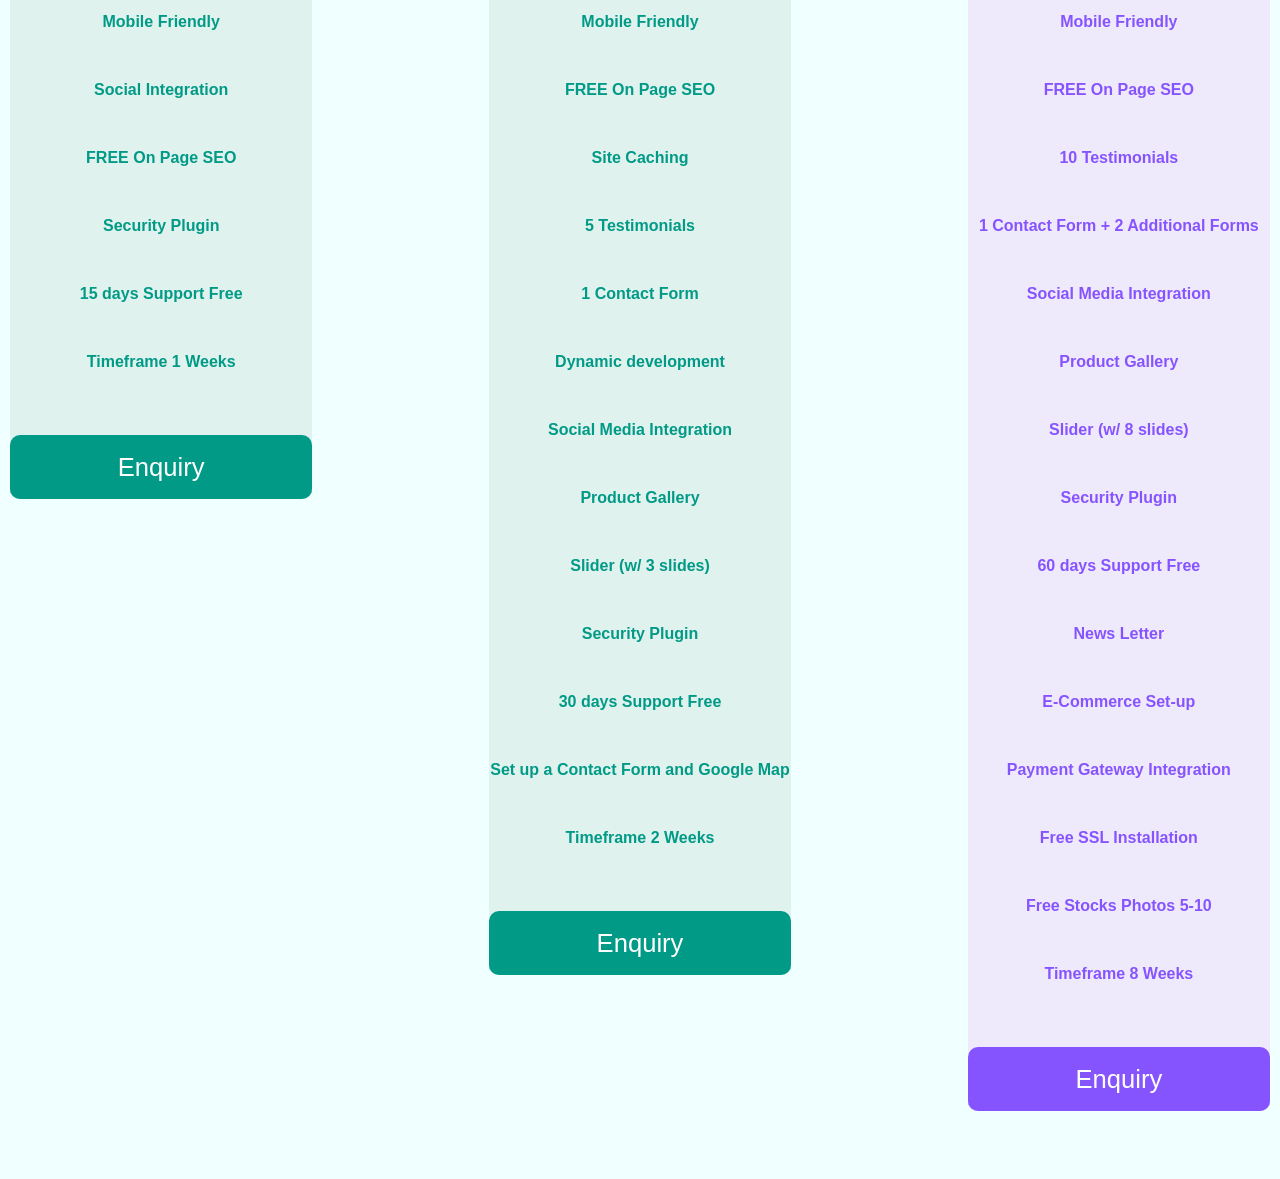
==== commit 2f96f4fd: "price changes" ====
--- a/index.html
+++ b/index.html
@@ -236,7 +236,6 @@
               <li>Mobile Friendly</li>
               <li>Social Integration</li>
               <li>FREE On Page SEO</li>
-              <li>Fully Responsive Design</li>
               <li>Security Plugin</li>
               <li>15 days Support Free</li>
               <li>Timeframe 1 Weeks</li>
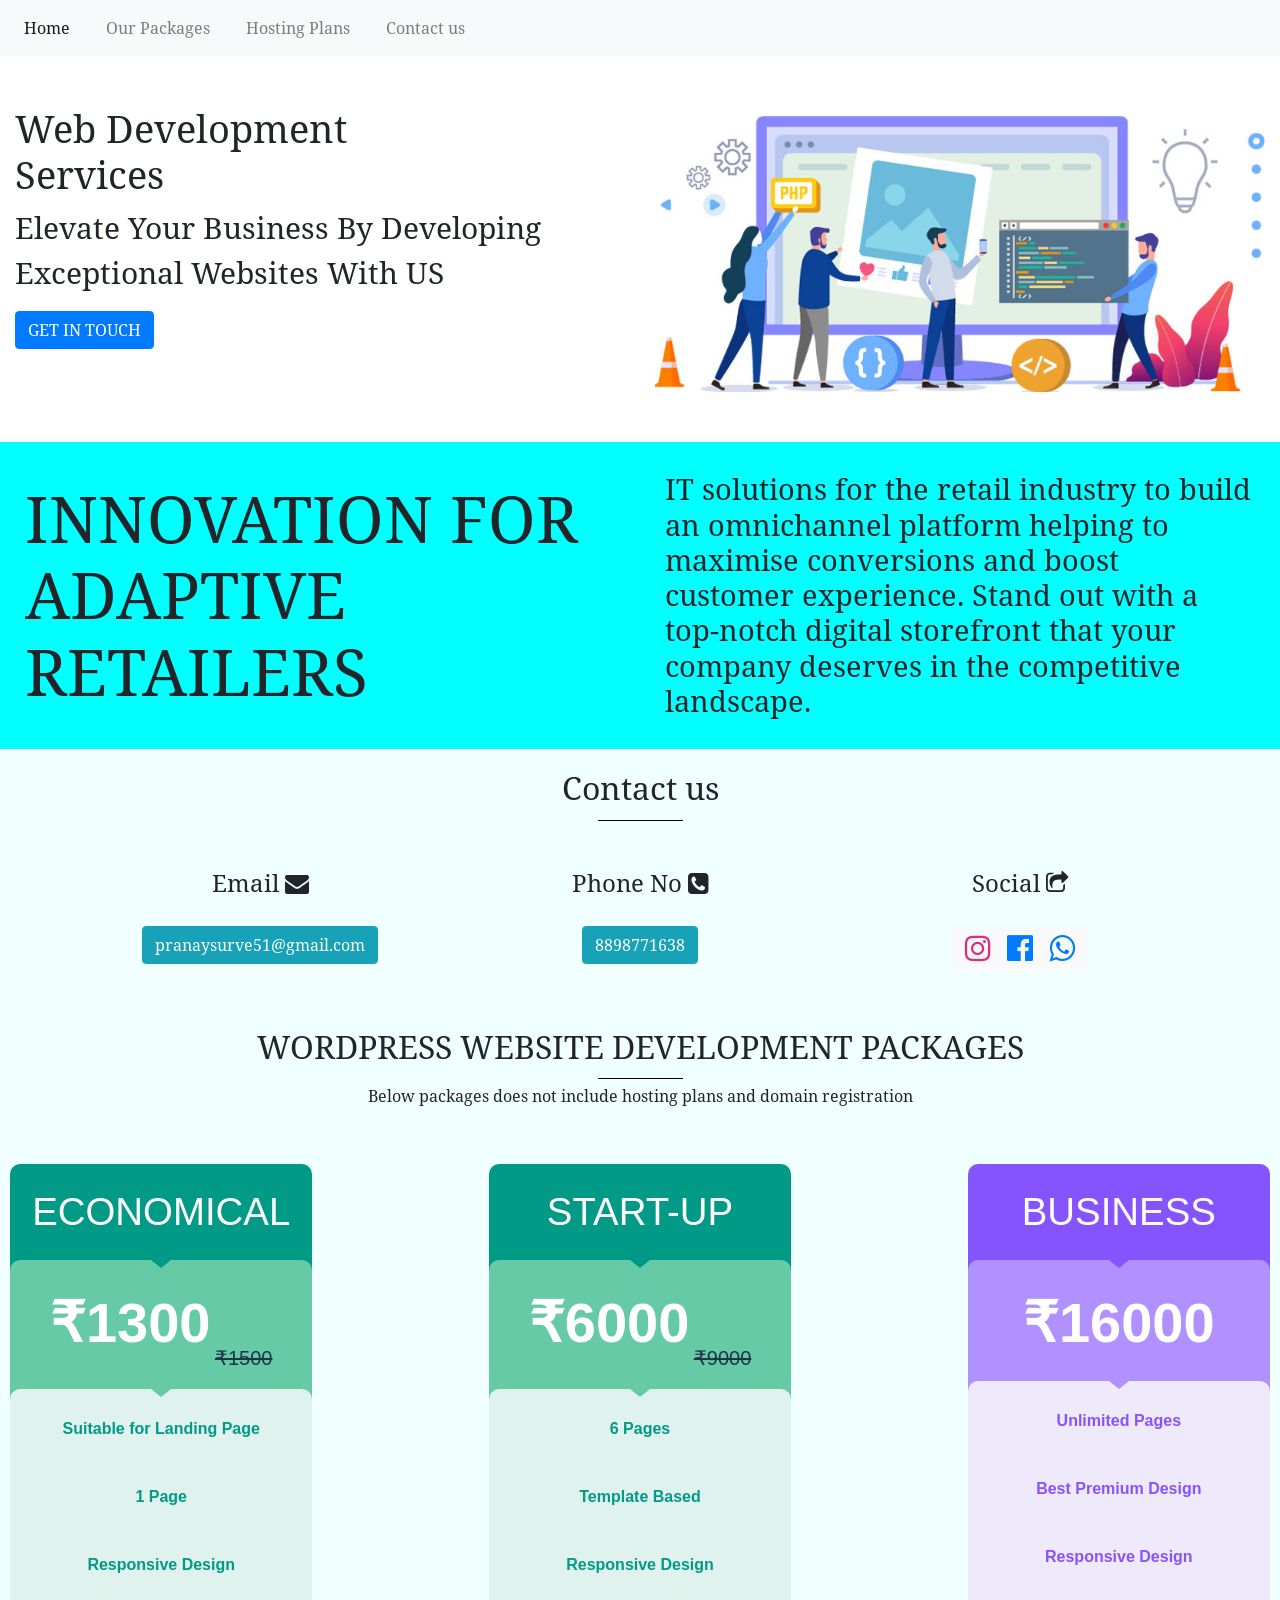
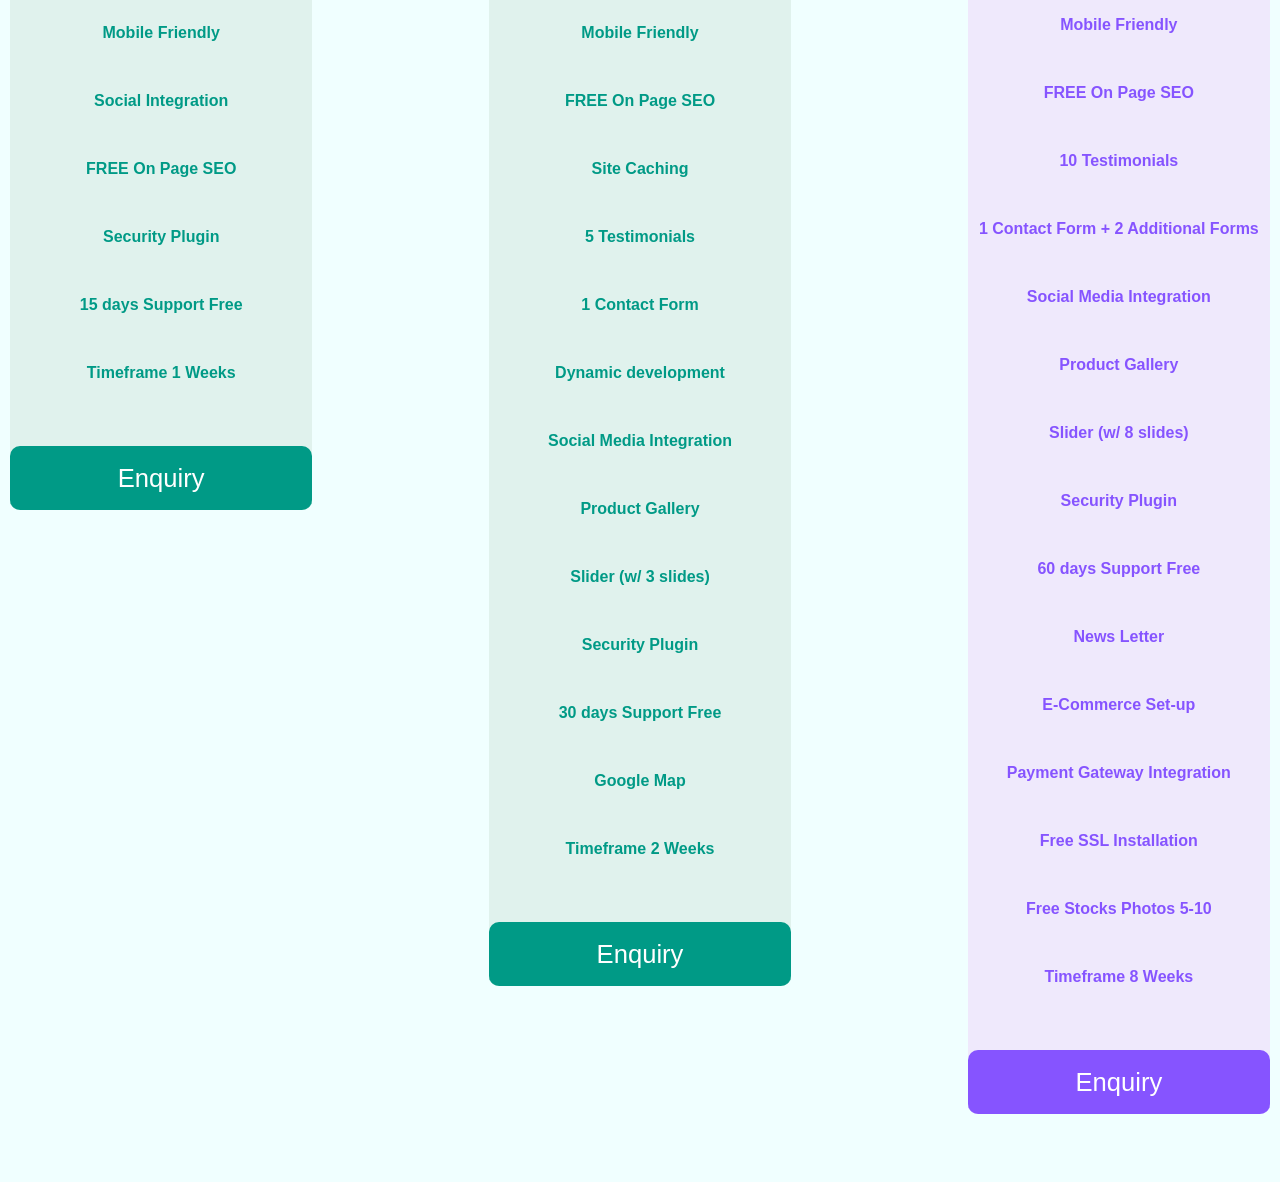
==== commit f0e85346: "price changes" ====
--- a/index.html
+++ b/index.html
@@ -221,7 +221,10 @@
           <div class="package-arrow"></div>
           <div class="price">
             <!-- <sup>R</sup> -->
-            <span>₹1500</span>
+            <span style="display: inline-block;">₹1300</span>
+            <span style="    font-size: 20px;
+            color: #1c3547;
+            font-weight: 200;"><s>₹1500</s></span>
           </div>
           <!-- <div class="term">
               <sup>.99</sup>
@@ -261,7 +264,10 @@
           <div class="package-arrow"></div>
           <div class="price">
             <!-- <sup>R</sup> -->
-            <span>₹6000</span>
+            <span style="display: inline-block;">₹6000</span>
+            <span style="    font-size: 20px;
+            color: #1c3547;
+            font-weight: 200;"><s>₹9000</s></span>
           </div>
           <!-- <div class="term">
               <sup>.99</sup>
@@ -284,7 +290,7 @@
               <li>Slider (w/ 3 slides)</li>
               <li>Security Plugin</li>
               <li>30 days Support Free</li>
-              <li>Set up a Contact Form and Google Map</li>
+              <li>Google Map</li>
               <!-- <li>Google Analytics</li> -->
               <li>Timeframe 2 Weeks</li>
             </ul>
@@ -309,7 +315,7 @@
           <div class="package-arrow"></div>
           <div class="price">
             <!-- <sup>R</sup> -->
-            <span>₹11000</span>
+            <span>₹16000</span>
           </div>
           <!-- <div class="term">
               <sup>.99</sup>
--- a/assets/style.css
+++ b/assets/style.css
@@ -1,92 +1,92 @@
-html{
-    scroll-behavior: smooth;
-}
-.pt10{
-    padding-top: 10px;
-}
-.pb10{
-    padding-bottom: 10px;
-}
-.ptb10{
-    padding-top: 10px;
-    padding-bottom: 10px;
-}
-.ptb20{
-    padding-top: 20px;
-    padding-bottom: 20px;
-}
-.ptb50{
-    padding-top: 50px;
-    padding-bottom: 50px;
+html {
+  scroll-behavior: smooth;
+}
+.pt10 {
+  padding-top: 10px;
+}
+.pb10 {
+  padding-bottom: 10px;
+}
+.ptb10 {
+  padding-top: 10px;
+  padding-bottom: 10px;
+}
+.ptb20 {
+  padding-top: 20px;
+  padding-bottom: 20px;
+}
+.ptb50 {
+  padding-top: 50px;
+  padding-bottom: 50px;
 }
 /* custome padding margin ends */
 @font-face {
-    font-family: NotoSerif-Regular;
-    src: url(fonts/Noto_Serif/NotoSerif-Regular.ttf);
+  font-family: NotoSerif-Regular;
+  src: url(fonts/Noto_Serif/NotoSerif-Regular.ttf);
 }
 @font-face {
-    font-family: STIXTwoMath-Regular;
-    src: url(fonts/STIX_Two_Math/STIXTwoMath-Regular.ttf);
-}
-body{
-    font-family: NotoSerif-Regular;
-    background: azure;
+  font-family: STIXTwoMath-Regular;
+  src: url(fonts/STIX_Two_Math/STIXTwoMath-Regular.ttf);
+}
+body {
+  font-family: NotoSerif-Regular;
+  background: azure;
 }
 /* custom fonts ends */
-.social-part .fa{
-    padding-right:20px;
-}
-ul li a{
-    margin-right: 20px;
+.social-part .fa {
+  padding-right: 20px;
+}
+ul li a {
+  margin-right: 20px;
 }
 /* banner css */
-.home-banner{
-    background-color: white;
-}
-.home-banner .banner-title{
-    font-size: 38px;
-}
-.home-banner .banner-subtitle{
-    font-size: 30px;
+.home-banner {
+  background-color: white;
+}
+.home-banner .banner-title {
+  font-size: 38px;
+}
+.home-banner .banner-subtitle {
+  font-size: 30px;
 }
 /* innovation css */
-.innovation{
-    background-color:aqua;
-}
-.innovation .innovation-text{
-    font-size: 5vw;
-    /* line-height: inherit; */
-    margin: 0;
-    padding: 10px;
-}
-.innovation .innovation-para{
-    /* font-family: STIXTwoMath-Regular; */
-    font-size: 2.3vw;
-    font-weight: 400;
-    text-transform: none;
-    margin: 0;
-    padding: 10px;
+.innovation {
+  background-color: aqua;
+}
+.innovation .innovation-text {
+  font-size: 5vw;
+  /* line-height: inherit; */
+  margin: 0;
+  padding: 10px;
+}
+.innovation .innovation-para {
+  /* font-family: STIXTwoMath-Regular; */
+  font-size: 2.3vw;
+  font-weight: 400;
+  text-transform: none;
+  margin: 0;
+  padding: 10px;
 }
 /* Contact us */
-.contact-title::after{
-    content: "";
-    border-bottom: 1px solid black;
-    width: 85px;
-    display: block;
-    margin: auto;
-    padding: 6px 0px;
-}
-.social-column i{
-    font-size: 30px;
-}
-.social-column i:hover{
-    font-size: 35px;
-    color: brown;
-    -webkit-transition: all 0.5s 0s ease;
-    -moz-transition: all 0.5s 0s ease;
-    -o-transition: all 0.5s 0s ease;
-    transition: all 0.5s 0s ease;
-    /* transform: translateY(-6px); */
+.contact-title::after {
+  content: "";
+  border-bottom: 1px solid black;
+  width: 85px;
+  display: block;
+  margin: auto;
+  padding: 6px 0px;
+}
+.social-column i {
+  font-size: 30px;
+}
+.social-column i:hover {
+  font-size: 35px;
+  color: brown;
+  -webkit-transition: all 0.5s 0s ease;
+  -moz-transition: all 0.5s 0s ease;
+  -o-transition: all 0.5s 0s ease;
+  transition: all 0.5s 0s ease;
+  /* transform: translateY(-6px); */
 }
 /* pacakage css */
 @import "lesshat";
@@ -100,7 +100,7 @@
   padding: 10px; */
 }
 .package-servics h2 {
-  font-size: 1.6em;
+  font-size: 3vw;
   display: inline;
   text-transform: uppercase;
 }
@@ -114,7 +114,7 @@
   text-decoration: underline;
   font-size: 1.7rem;
 }
-section.package-servics  {
+section.package-servics {
   text-align: justify !important;
   text-justify: distribute-all-lines;
   font-size: 0 !important;
@@ -125,16 +125,16 @@
   margin: auto;
   padding: 10px;
 }
-section.package-servics  > * {
+section.package-servics > * {
   text-align: left;
   font-size: medium;
 }
 section.package-servics :after {
-  content: '';
+  content: "";
   display: inline-block;
   width: 100%;
 }
-section.package-servics  > div {
+section.package-servics > div {
   vertical-align: top;
   display: inline-block;
   width: 100%;
@@ -142,12 +142,12 @@
   margin-bottom: 1.9%;
 }
 @media only screen and (max-width: 529px) {
-  section.package-servics  > div {
+  section.package-servics > div {
     width: 100%;
     margin-bottom: 1.9%;
   }
 }
-section.package-servics  > div.all-plans {
+section.package-servics > div.all-plans {
   width: 100%;
   margin-bottom: 1.9%;
 }
@@ -290,7 +290,7 @@
   color: white;
 }
 .average .price-package .package-price {
-  background-color: #66CAA6;
+  background-color: #66caa6;
   color: white;
 }
 .average .price-package .package-features {
@@ -303,7 +303,7 @@
   transition: background-color 0.5s ease;
 }
 .average .price-package .sign-up:hover {
-  background-color: #66CAA6;
+  background-color: #66caa6;
 }
 .average .price-package .sign-up:active {
   background-color: #e0f2ed;
@@ -312,7 +312,7 @@
   border-top-color: #009a86;
 }
 .average .price-package .package-features .package-arrow {
-  border-top-color: #66CAA6;
+  border-top-color: #66caa6;
 }
 .average .price-package .sign-up .package-arrow {
   border-top-color: #e0f2ed;
@@ -427,13 +427,27 @@
 }
 
 /* media queries */
-@media only screen and (max-width:768px){
-    .innovation .innovation-para {
-        /* font-family: STIXTwoMath-Regular; */
-        font-size: 3vw;
-        font-weight: 400;
-        text-transform: none;
-        margin: 0;
-        padding: 10px;
-    }
-}
+@media only screen and (max-width: 768px) {
+  .innovation .innovation-para {
+    /* font-family: STIXTwoMath-Regular; */
+    font-size: 3vw;
+    font-weight: 400;
+    text-transform: none;
+    margin: 0;
+    padding: 10px;
+  }
+}
+
+@media only screen and (max-width: 530px) {
+  .price-package .package-price .price span {
+    font-size: 10vw !important;
+  }
+  .price-package .package-price .price span:nth-child(2){
+    font-size: 4vw !important;
+  }
+}
+@media only screen and (min-width:531px) and (max-width: 992px) {
+  .price-package .package-price .price span {
+    font-size: 2.5rem;
+}
+}
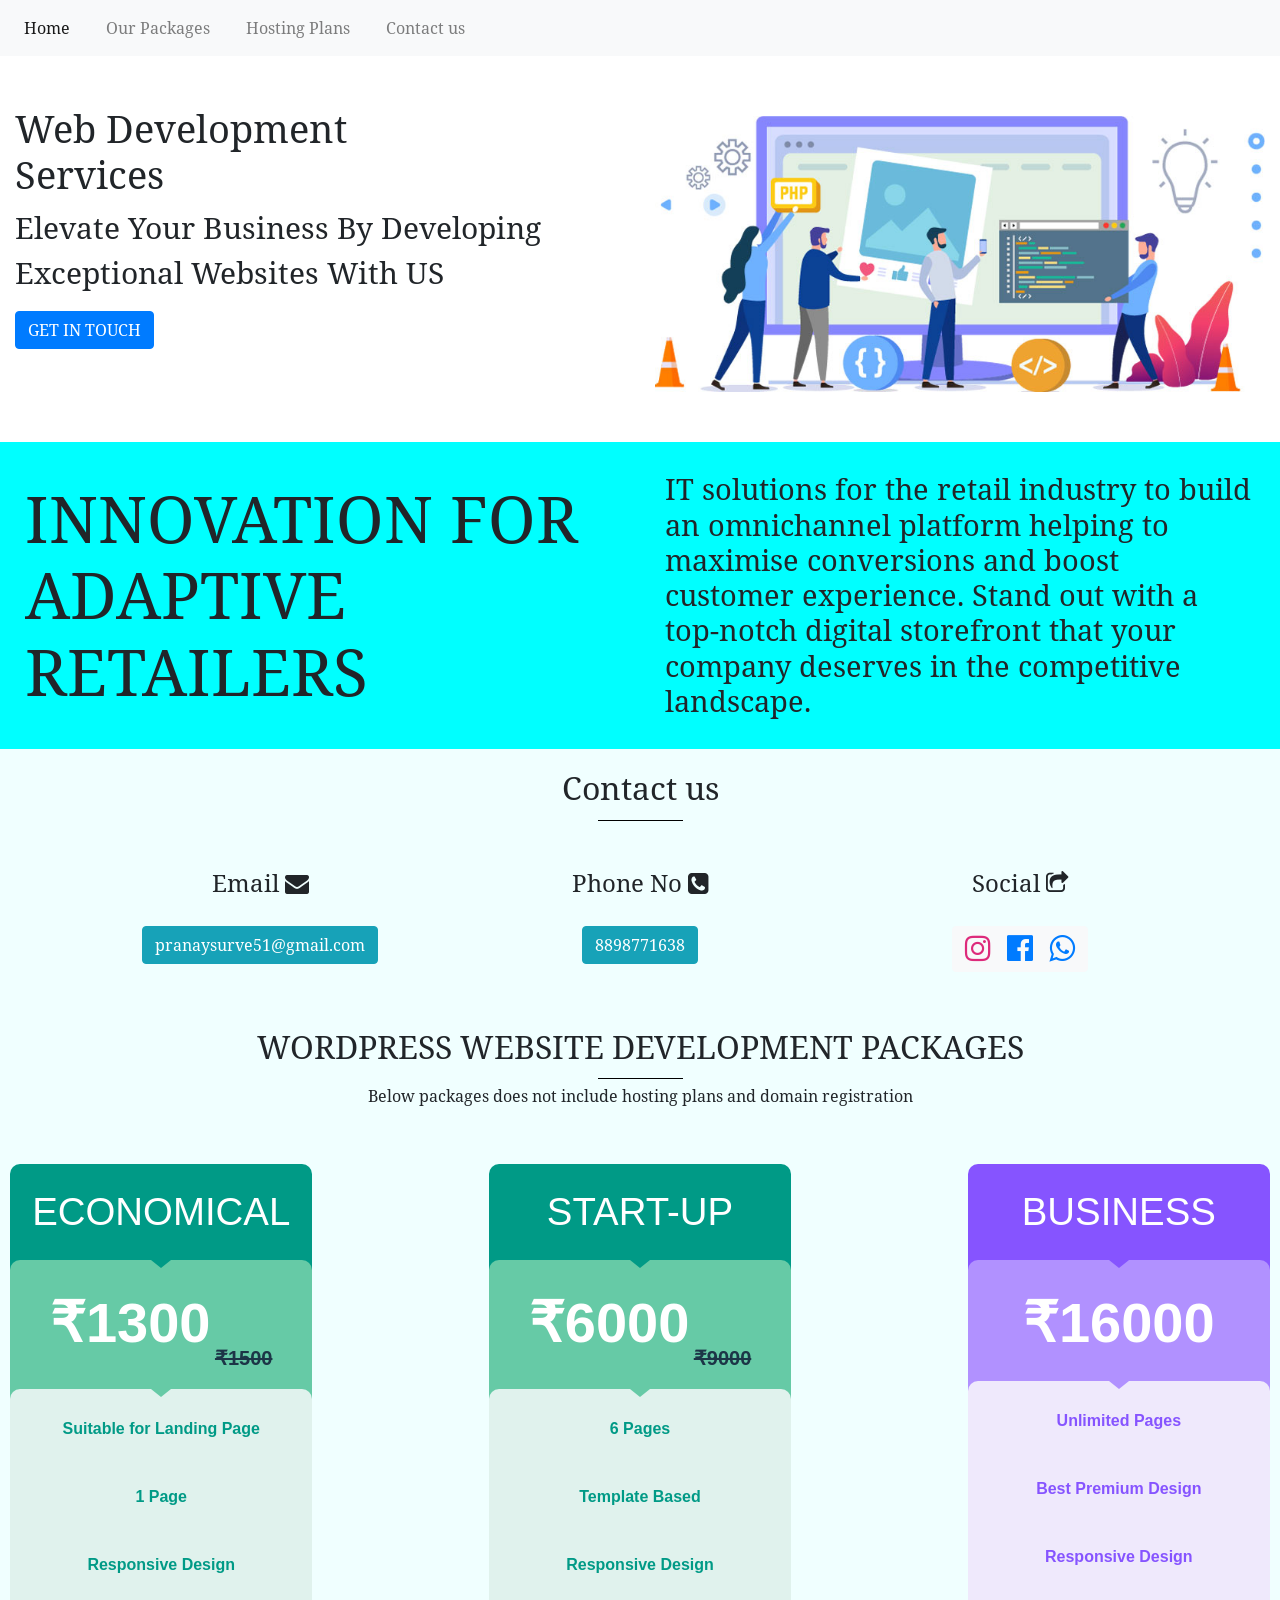
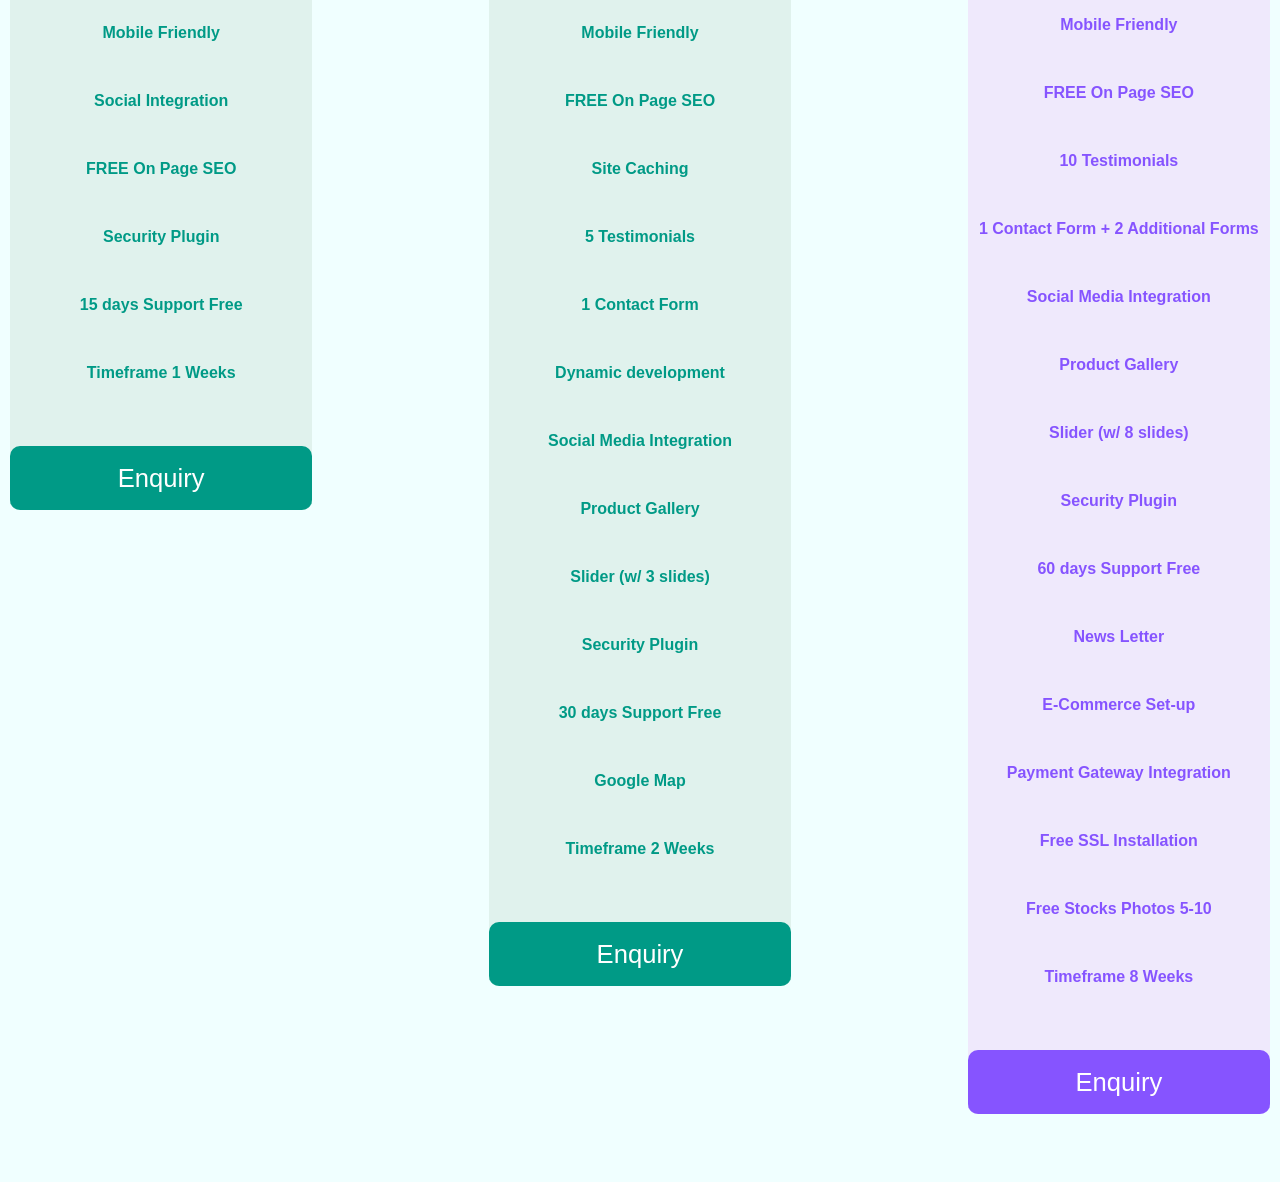
==== commit ac997476: "price changes" ====
--- a/index.html
+++ b/index.html
@@ -224,7 +224,7 @@
             <span style="display: inline-block;">₹1300</span>
             <span style="    font-size: 20px;
             color: #1c3547;
-            font-weight: 200;"><s>₹1500</s></span>
+            font-weight: 600;"><s>₹1500</s></span>
           </div>
           <!-- <div class="term">
               <sup>.99</sup>
@@ -267,7 +267,7 @@
             <span style="display: inline-block;">₹6000</span>
             <span style="    font-size: 20px;
             color: #1c3547;
-            font-weight: 200;"><s>₹9000</s></span>
+            font-weight: 600;"><s>₹9000</s></span>
           </div>
           <!-- <div class="term">
               <sup>.99</sup>
